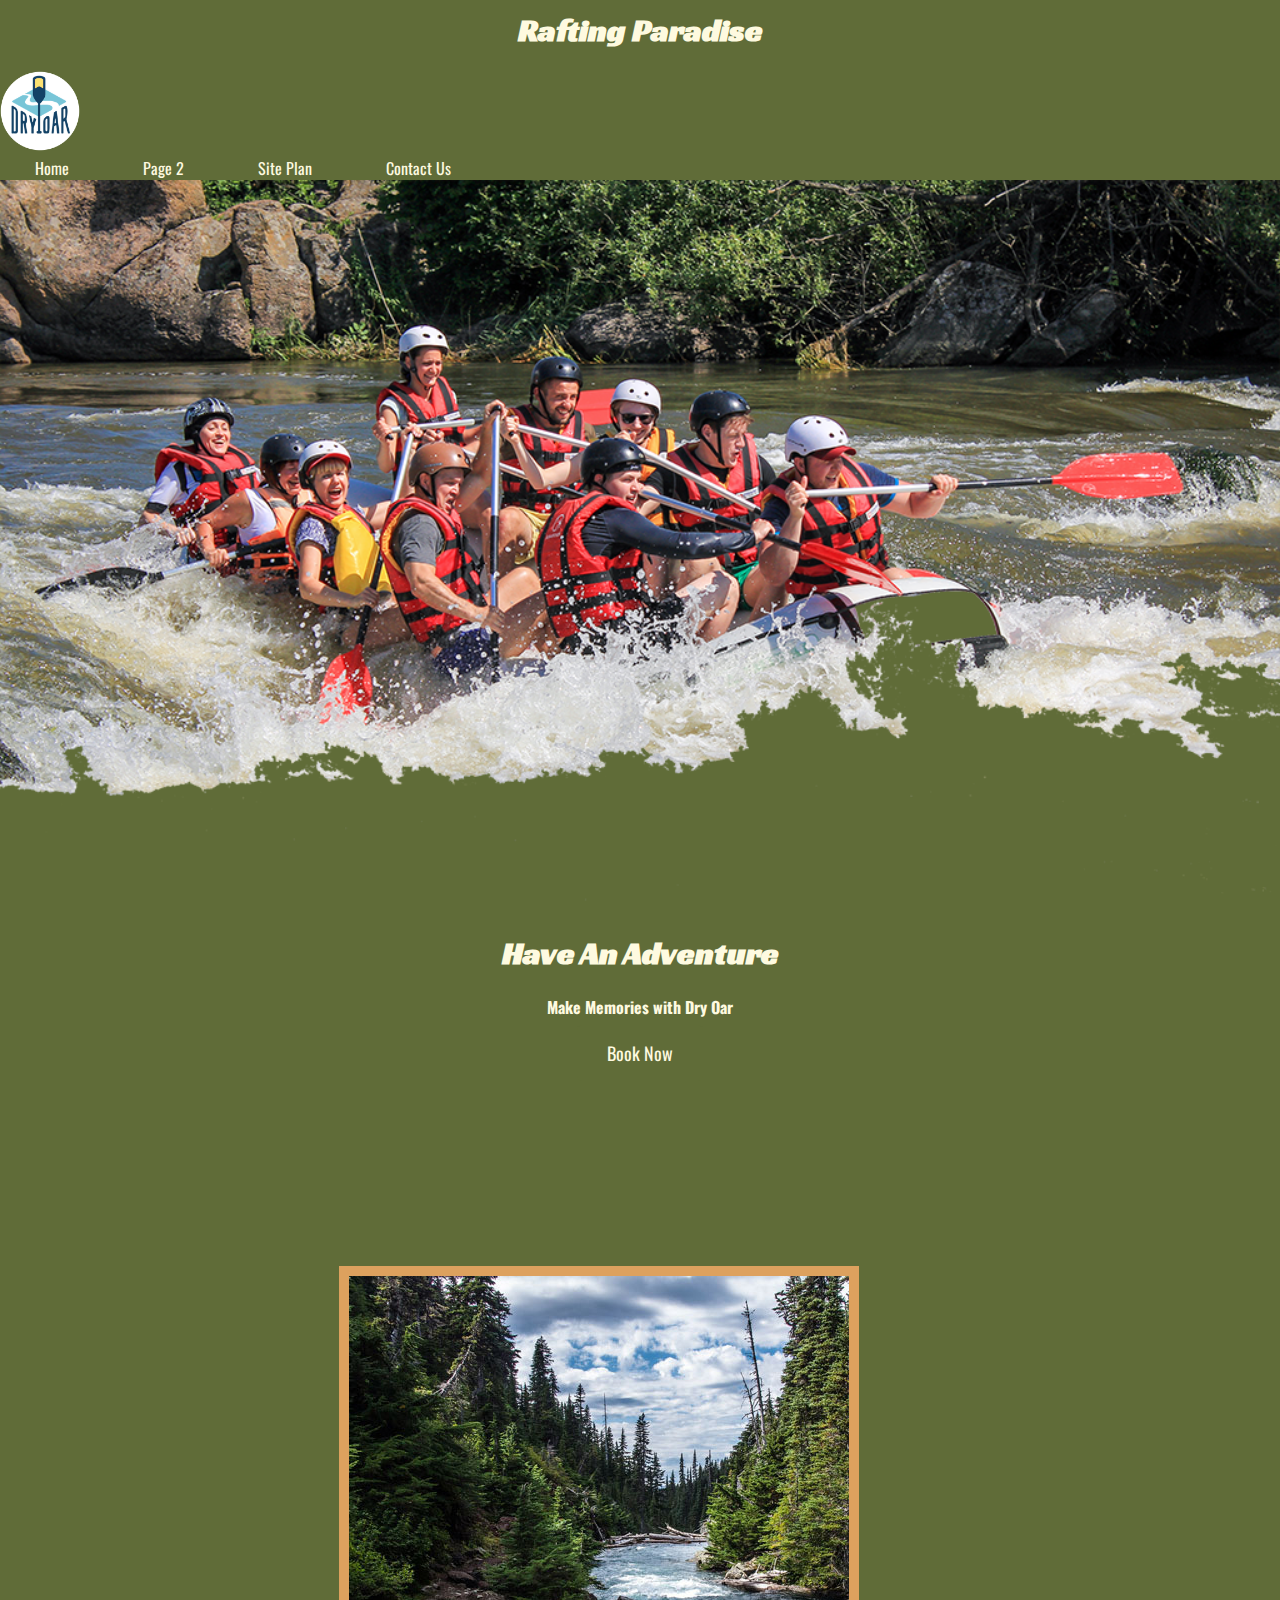
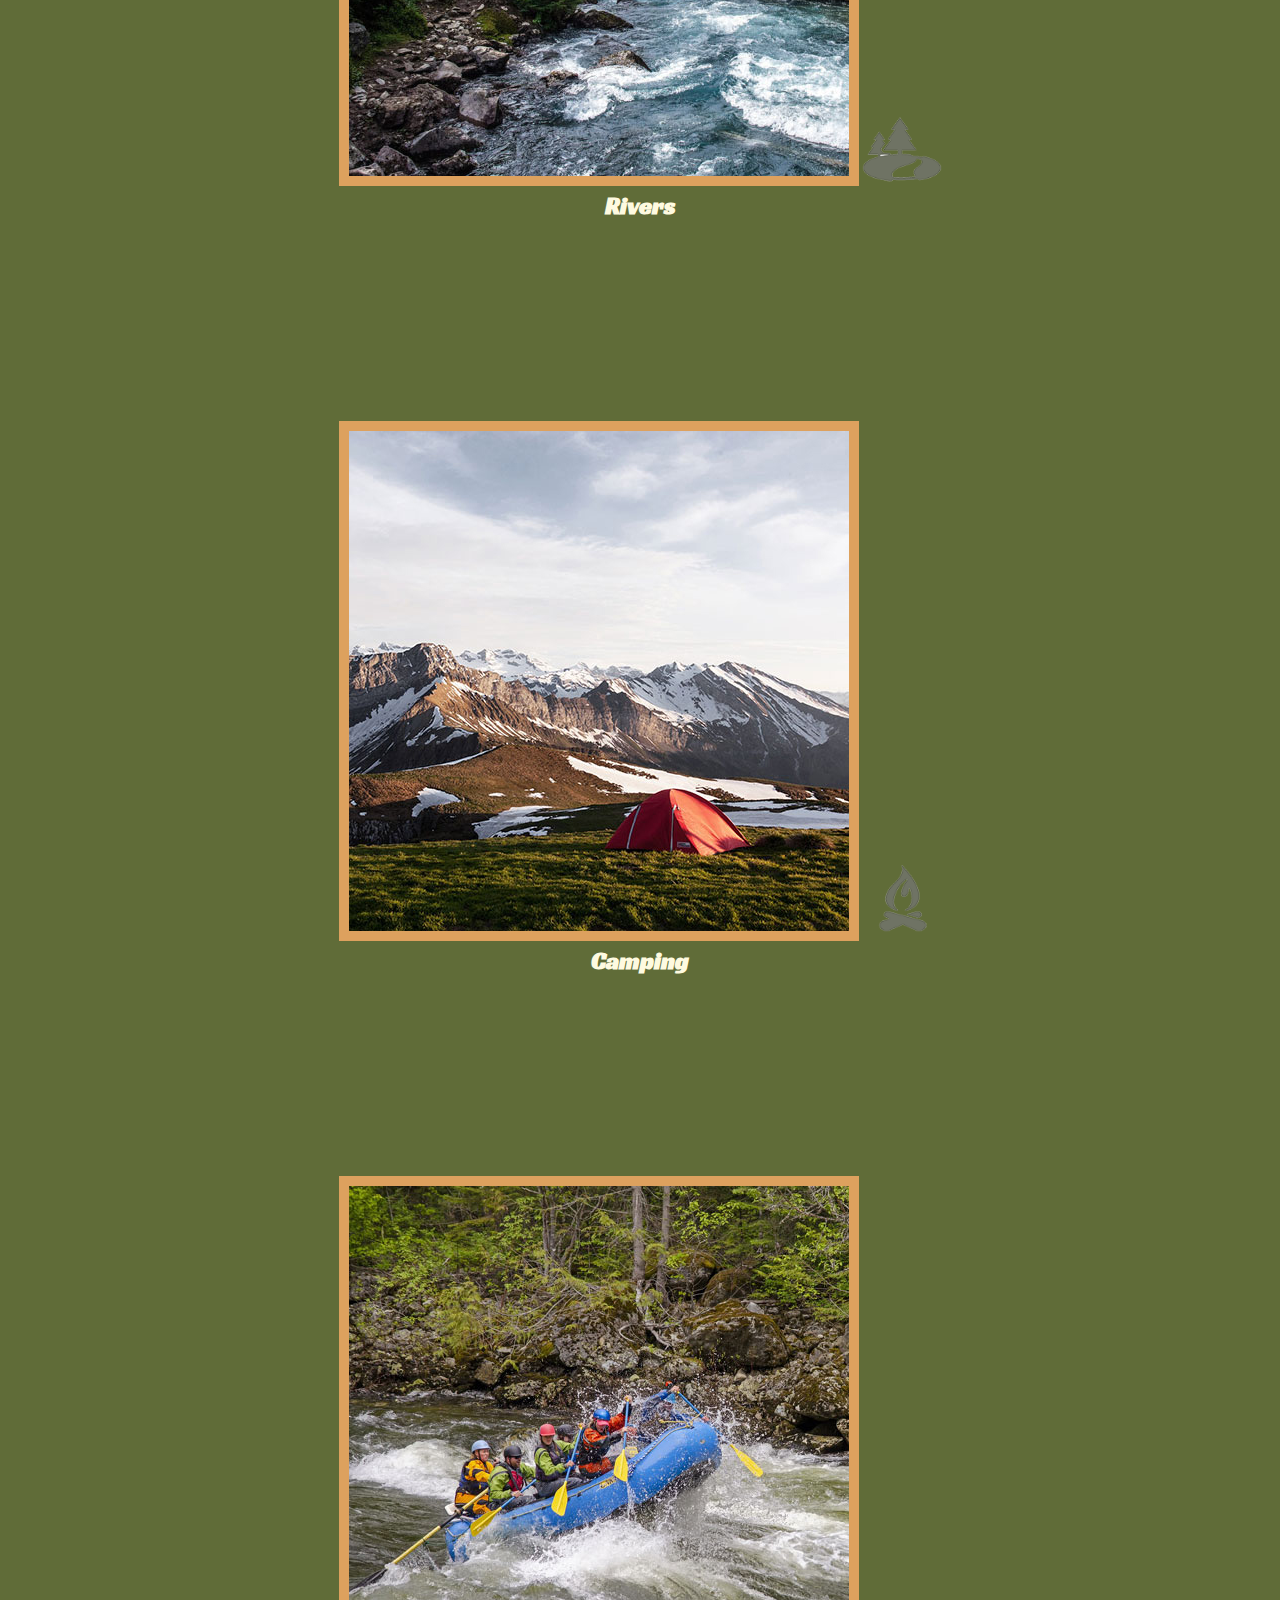
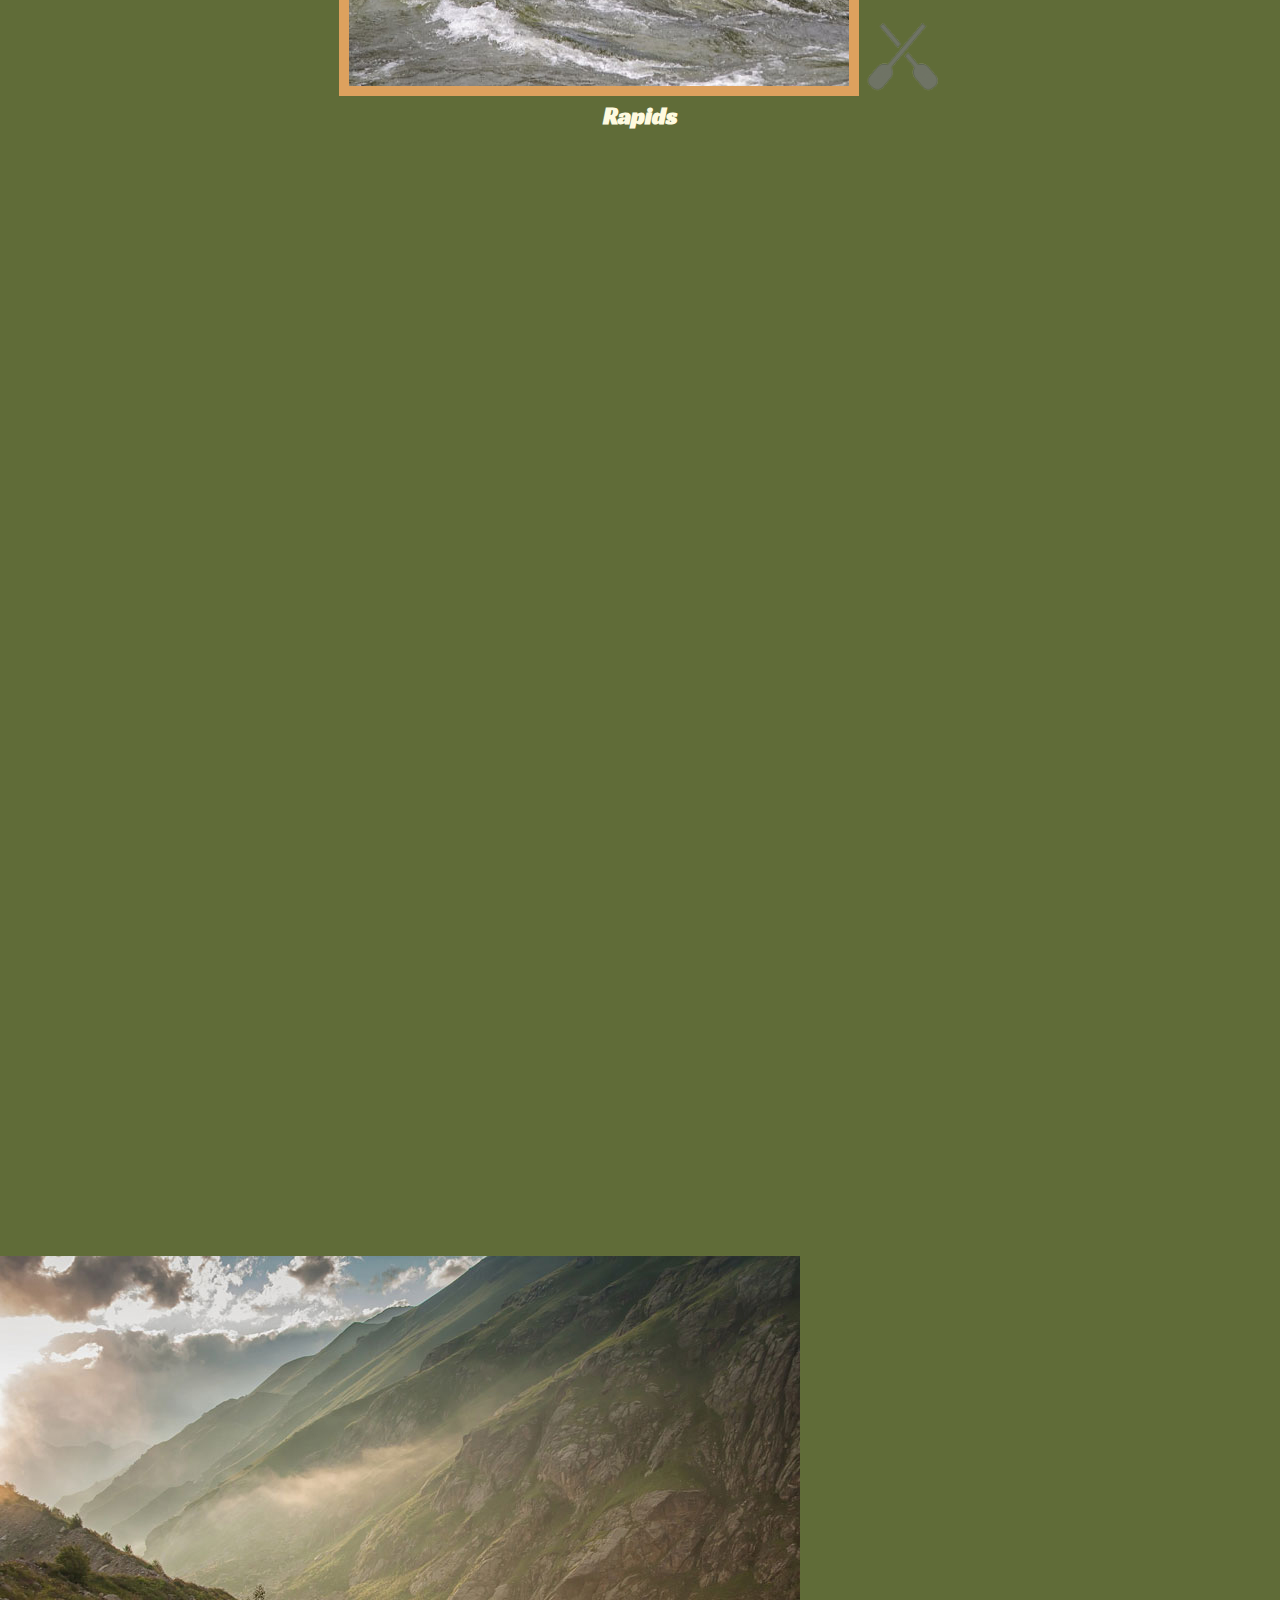
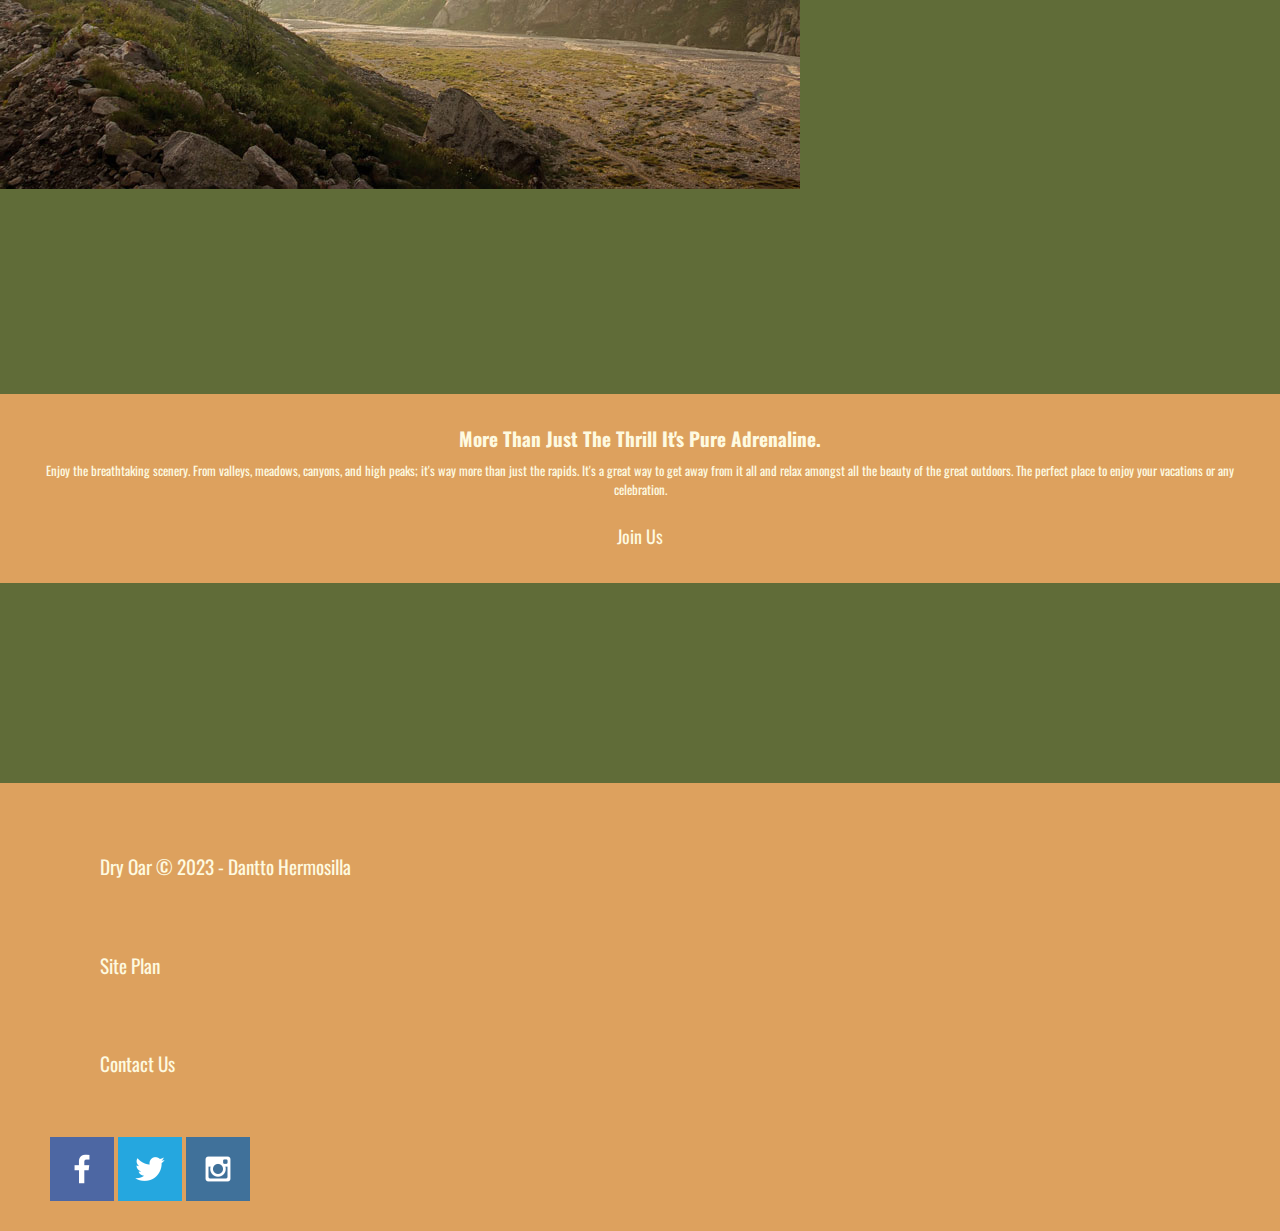
==== wwr/index.html @ 46335d8e "new folder" ====
<!DOCTYPE html>
<html lang="en">
<head>
    <meta charset="UTF-8">
    <meta http-equiv="X-UA-Compatible" content="IE=edge">
    <meta name="viewport" content="width=device-width, initial-scale=1.0">   
    <title>Whitewater Rafting Vacations | Dry Oar Boating | Home</title>
    <link rel="stylesheet" href="styles/style.css">
    
    
    
</head>
<body>
    <div id="content"  > </div>
    <header>
        <h1 class="home-title">Rafting Paradise</h1>
        <a id="logo_link" href="index.html">
            <img class="logo" src="images/logo.png" alt="Dry Oar Logo">
        </a>
        <nav>
            <a href="index.html">Home</a>
            <a href="#">Page 2</a>
            <a href="site-plan-rafting.html">Site Plan</a>
            <a href="contactus.html">Contact Us</a>
        </nav>
    </header>
    <div id="hero">
        <div id="hero-box">
         <img id="hero-img"  src="images/hero.png"  alt="People enjoying white water rafting">
        </div>
        <section id="hero.msg">
            <h1 class="home-tittle">Have An Adventure</h1>
            <h4>Make Memories with Dry Oar </h4>
            <div class="button-box">
                <a class="book" href="contactus.html">Book Now</a>

            </div>
        </section>
</div>
<main class="home-grid">
    <section class="rivers-card">
        <img class="card-img" src="images/rivers.jpg" alt="oars icon">
        <img class="icon" src="images/river_icon.png" alt="river icon">
        <h2>Rivers</h2>
    </section>
    <section class="camping-card">
        <img class ="card-img" src="images/camping.jpg" alt="tent in mountains">
        <img class ="icon" src="images/fireicon.png" alt="fire icon">
        <h2>Camping</h2>
    </section>
    <section class="rapids-card">
        <img class="card-img" src="images/rapids.jpg" alt="rafting boat">
        <img class="icon" src="images/oars.png" alt="oars icon">
        <h2>Rapids</h2>
    </section>
    <div id="background"></div>
<img class="mountains" src="images/mountains.jpg" alt="Misty mountains">
<section class="msg">
    <h2>More Than Just The Thrill It's Pure Adrenaline.</h2>
    <p>Enjoy the breathtaking scenery. From valleys, meadows, canyons, and high peaks; it's way more than just the rapids. It's a great way to get away from it all and relax amongst all the beauty of the great outdoors. The perfect place to enjoy your vacations or any celebration. </p>
    <a class='join' href="rivers.html">Join Us</a>
</section>

</main> 
<footer>
    <p>Dry Oar &copy; 2023 - Dantto Hermosilla</p>
    <p><a href="site-plan-rafting.html">Site Plan</a></p>
    <p><a href="contactus.html">Contact Us</a></p>
    <div class="social">
        <a href="https://facebook.com" target="_blank">
            <img src="images/facebook.png" alt="fb icon">
        </a>
        <a href="https://twitter.com" target="_blank">
            <img src="images/twitter.png" alt="twitter icon">
        </a>
        <a href="https://instagram.com" target="_blank">
            <img src="images/instagram.png" alt="instagram icon">
        </a>
    </div>
</footer>       
</body>
</html>
---- wwr/styles/style.css ----
@import url('https://fonts.googleapis.com/css2?family=Oswald:wght@300&family=Racing+Sans+One&display=swap');

div {
    max-width: 1600px;
}
#content{
    max-width: 1600px;
    margin: 0 auto;
}
nav a {
    color: #fefae0;
    text-align: center;
    text-decoration: none;
    font-family: 'Oswald';
    padding: 35px;
}
#hero-msg h1, #hero-msg h4{
    text-align: center;
    color: #fefae0;
}
.button-box{
    text-align: center;
    
}
main section{
    text-align: center;
}
#background{
    height: 725px;
}
body{
    background-color: #606c38 ;
    font-family:'Oswald', Arial;
    padding: 0;
    margin: 0;
}
h2{
    margin: 0;
}
header{
    background-color:#606c38 ;
}
nav a:hover{
 background-color: #dda15e ;
 color: #fefae0;
}
.join{
    background-color: #dda15e  ;
    color: #fefae0;
    text-decoration: none;
    font-family: 'Oswald';
    font-size: 18px;
    padding: 15px 30px;
    margin-top: 50px;
    border-radius: 5px;
}
.book{
    background-color: #606c38 ;
    color: #fefae0;
    text-decoration: none;
    font-size: 18px;
    padding: 15px 30px;
    margin-top: 50px;
    border-radius: 5px;
}
.book:hover{
    background-color: #dda15e;
    color: #fefae0;
    font-family: 'Oswald';
}
h1 {
    text-align: center;
    color: #fefae0;
    font-family: 'Racing Sans One';
}
.rivers-card{
    text-align: center;
    color: #fefae0;
    font-family: 'Racing Sans One';
    margin: 200px 0;
}
.camping-card{
    text-align: center;
    color: #fefae0;
    font-family: 'Racing Sans One';
    margin: 200px 0;
}
.rapids-card{
    text-align: center;
    color: #fefae0;
    font-family: 'Racing Sans One';
    margin: 200px 0;
}
h4{
    text-align: center;
    color: #fefae0;
}
#background{
    background-color: #606c38 ;
}
#rivers-card h2 {
    color: #fefae0;
}
.msg{
    background-color: #dda15e;
    color: #fefae0;
    font-family: 'Oswald';
    font-size: .8em;
    line-height: 1.5em;
    padding: 35px;
}
footer{
    background-color: #dda15e;
    color: #fefae0;
    margin-top: 200px;
    padding: 25px 50px;
}

.join:hover{
    background-color: #606c38;

}
footer a{
    color: #fefae0;
    text-decoration: none;
}
footer a:hover{
    background-color: #606c38;

}
.logo{
    width: 80px;
    
}
.icon{
    width: 80px;
    padding-top: 10px;
}
#hero-img{
    width: 100%;
}
footer p{
    font-size: 1.2em;
    font-family: 'oswald';
    padding: 25px 50px;
}
footer p a:hover{
    text-decoration: underline;
    
}
footer .social img{
    padding-top: 15px;
}
.msg p{
    font-family: 'Oswald';
    padding-bottom: 15px;
    
}
.home-title{
    font-size: 2em;
    margin-top: 10px;
}
.card-img{
    border:10px solid #dda15e
}
main section img{
    box-sizing: border-box;
}
#logo_link{
    padding-top: 5px;
}
.mountains{
    margin: 200px 0;
}
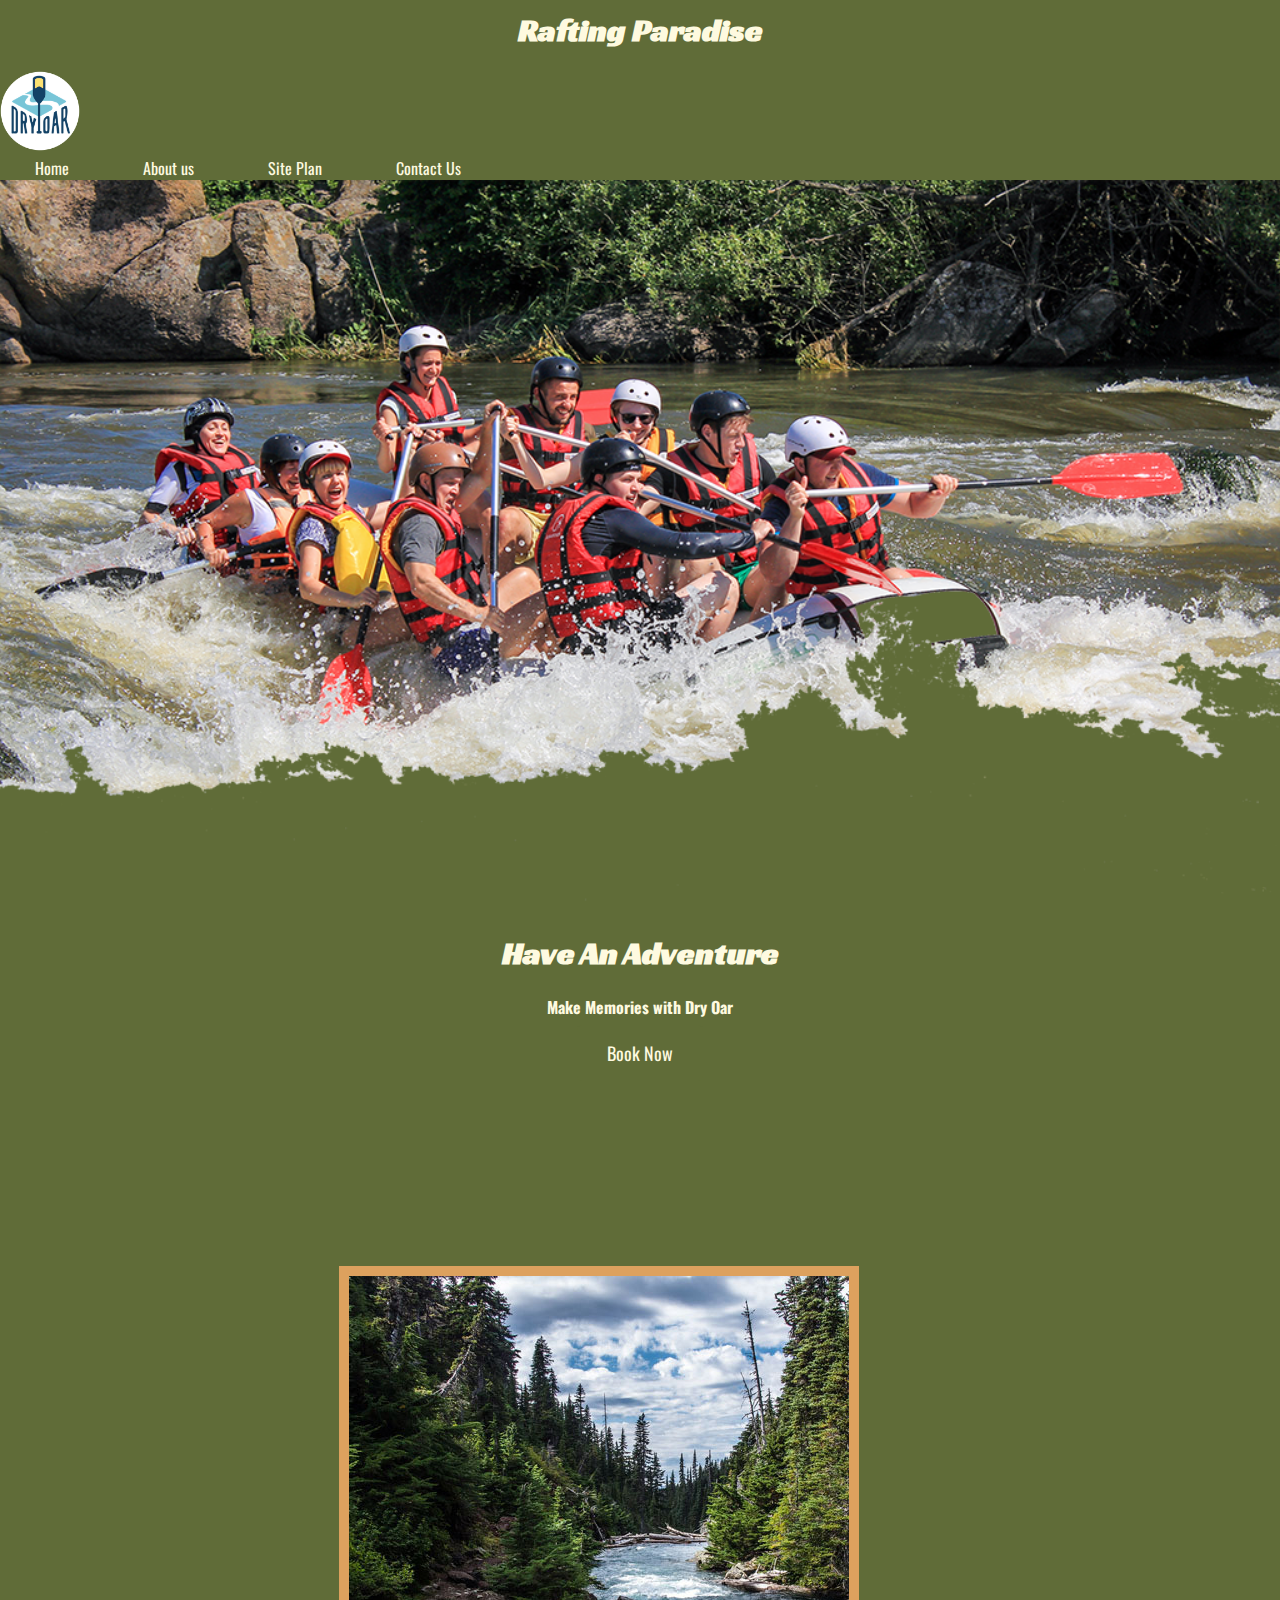
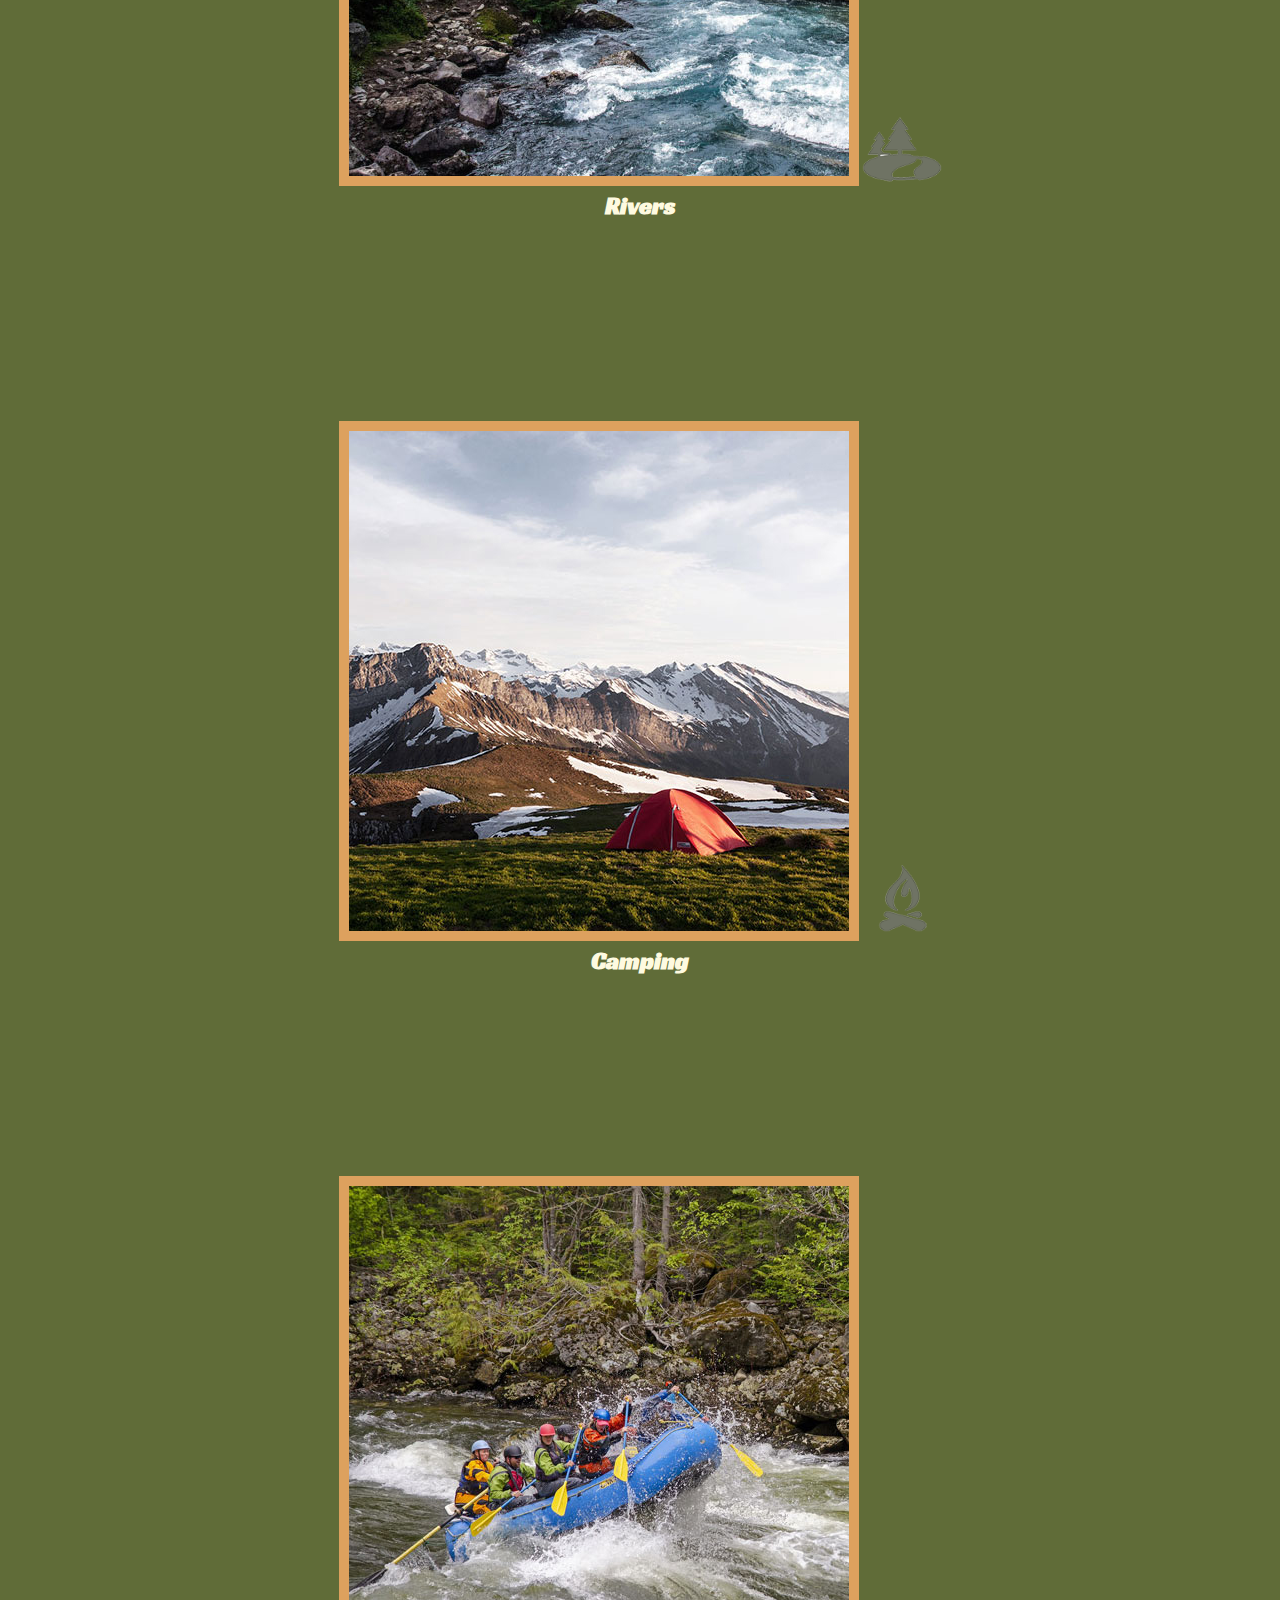
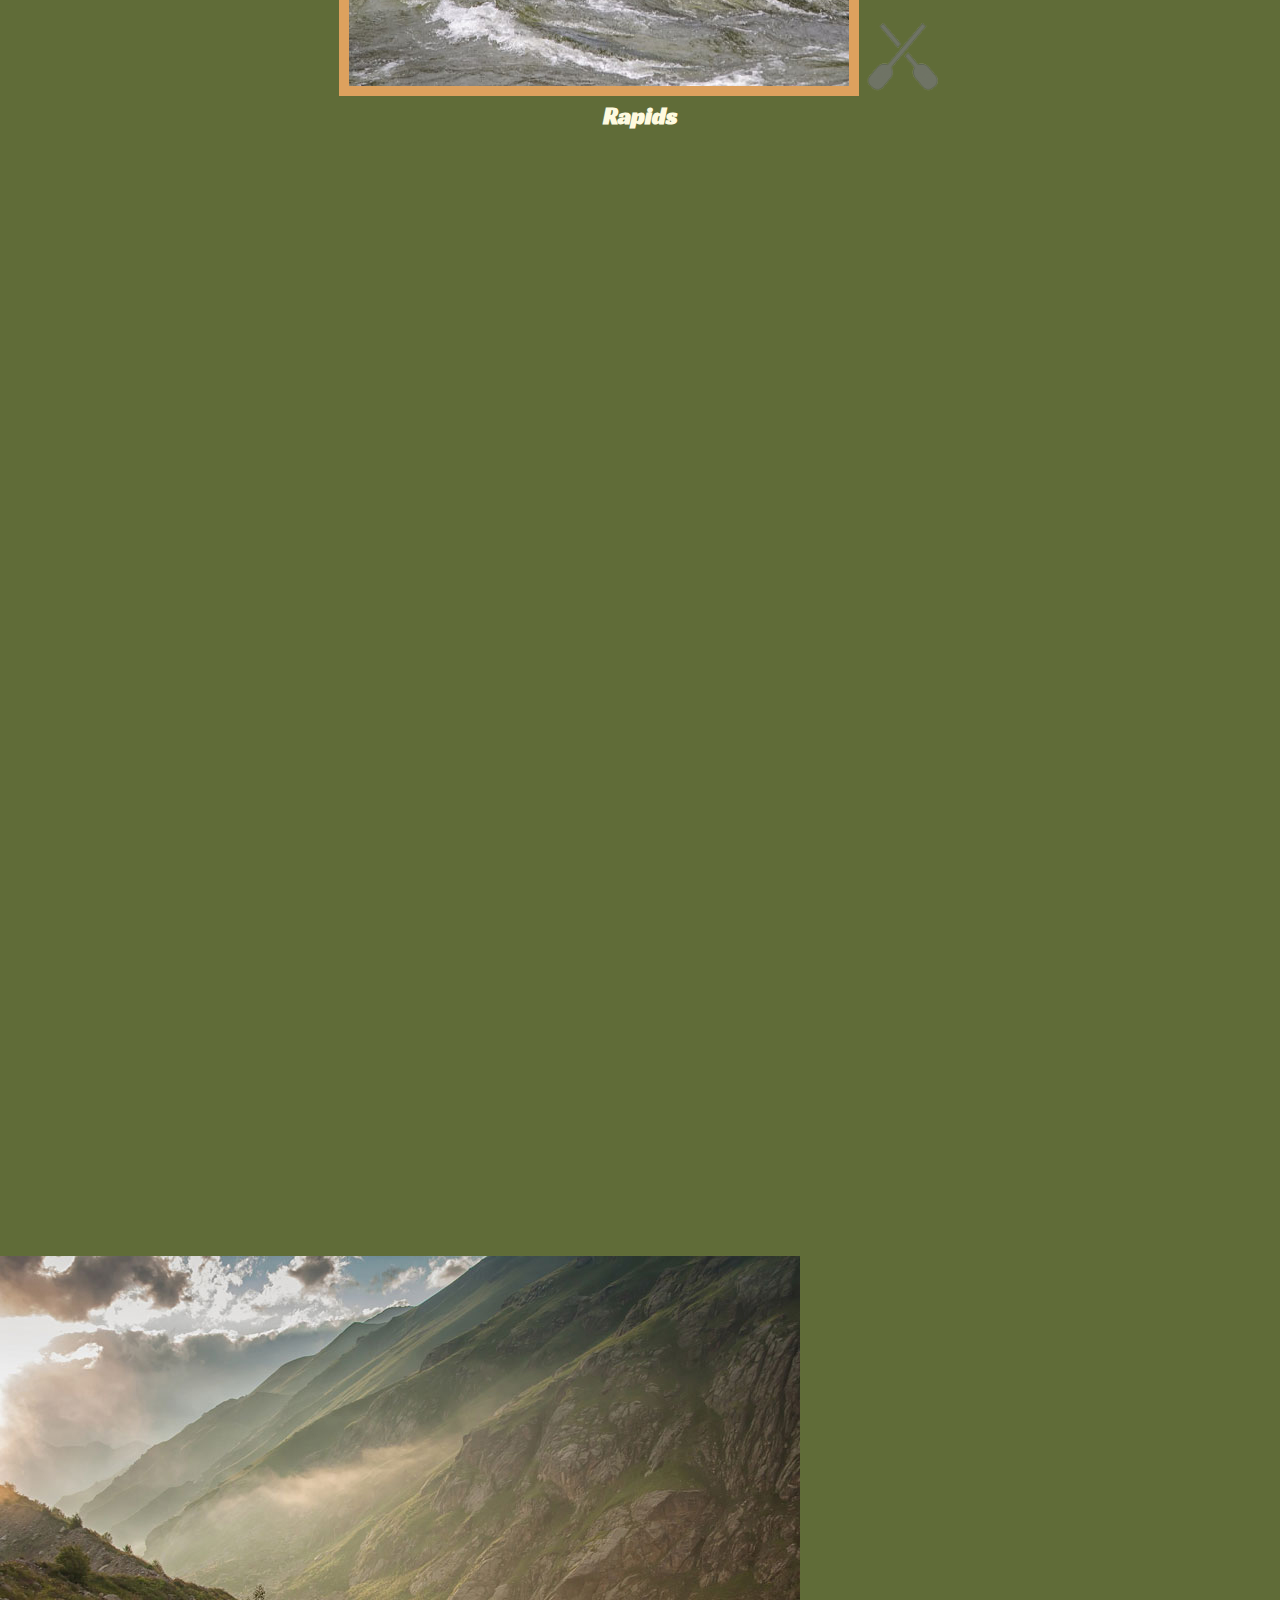
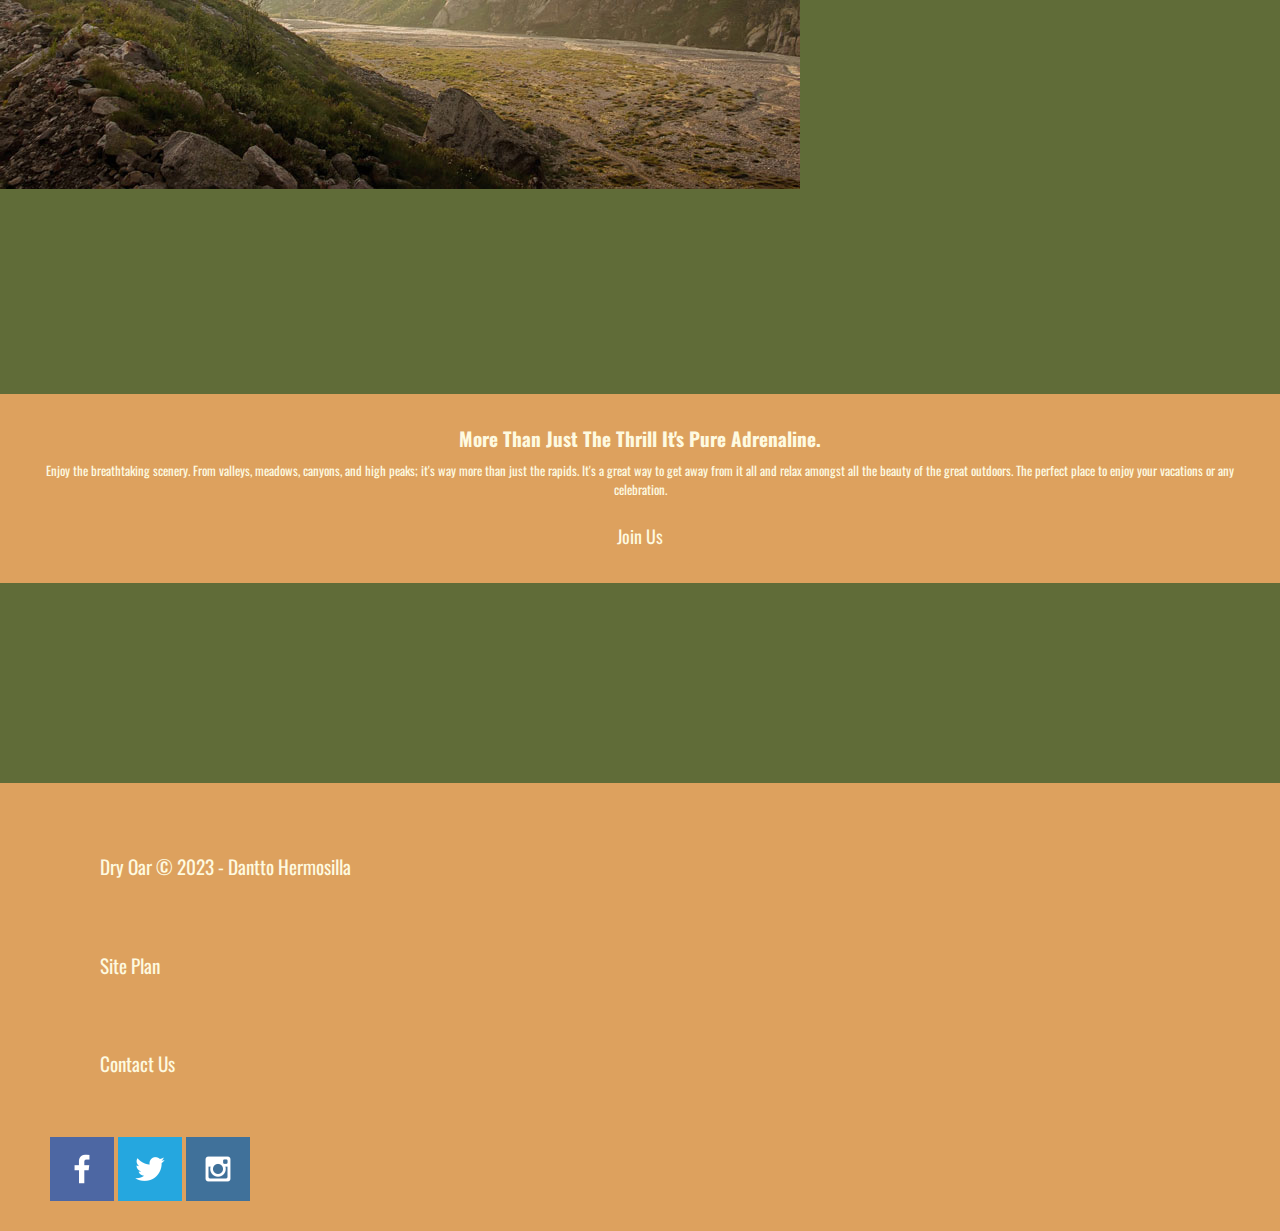
==== commit a9bea905: "completed" ====
--- a/wwr/index.html
+++ b/wwr/index.html
@@ -20,7 +20,7 @@
         </a>
         <nav>
             <a href="index.html">Home</a>
-            <a href="#">Page 2</a>
+            <a href="about.html">About us</a>
             <a href="site-plan-rafting.html">Site Plan</a>
             <a href="contactus.html">Contact Us</a>
         </nav>
--- a/wwr/styles/style.css
+++ b/wwr/styles/style.css
@@ -114,6 +114,7 @@
     color: #fefae0;
     margin-top: 200px;
     padding: 25px 50px;
+    
 }
 
 .join:hover{
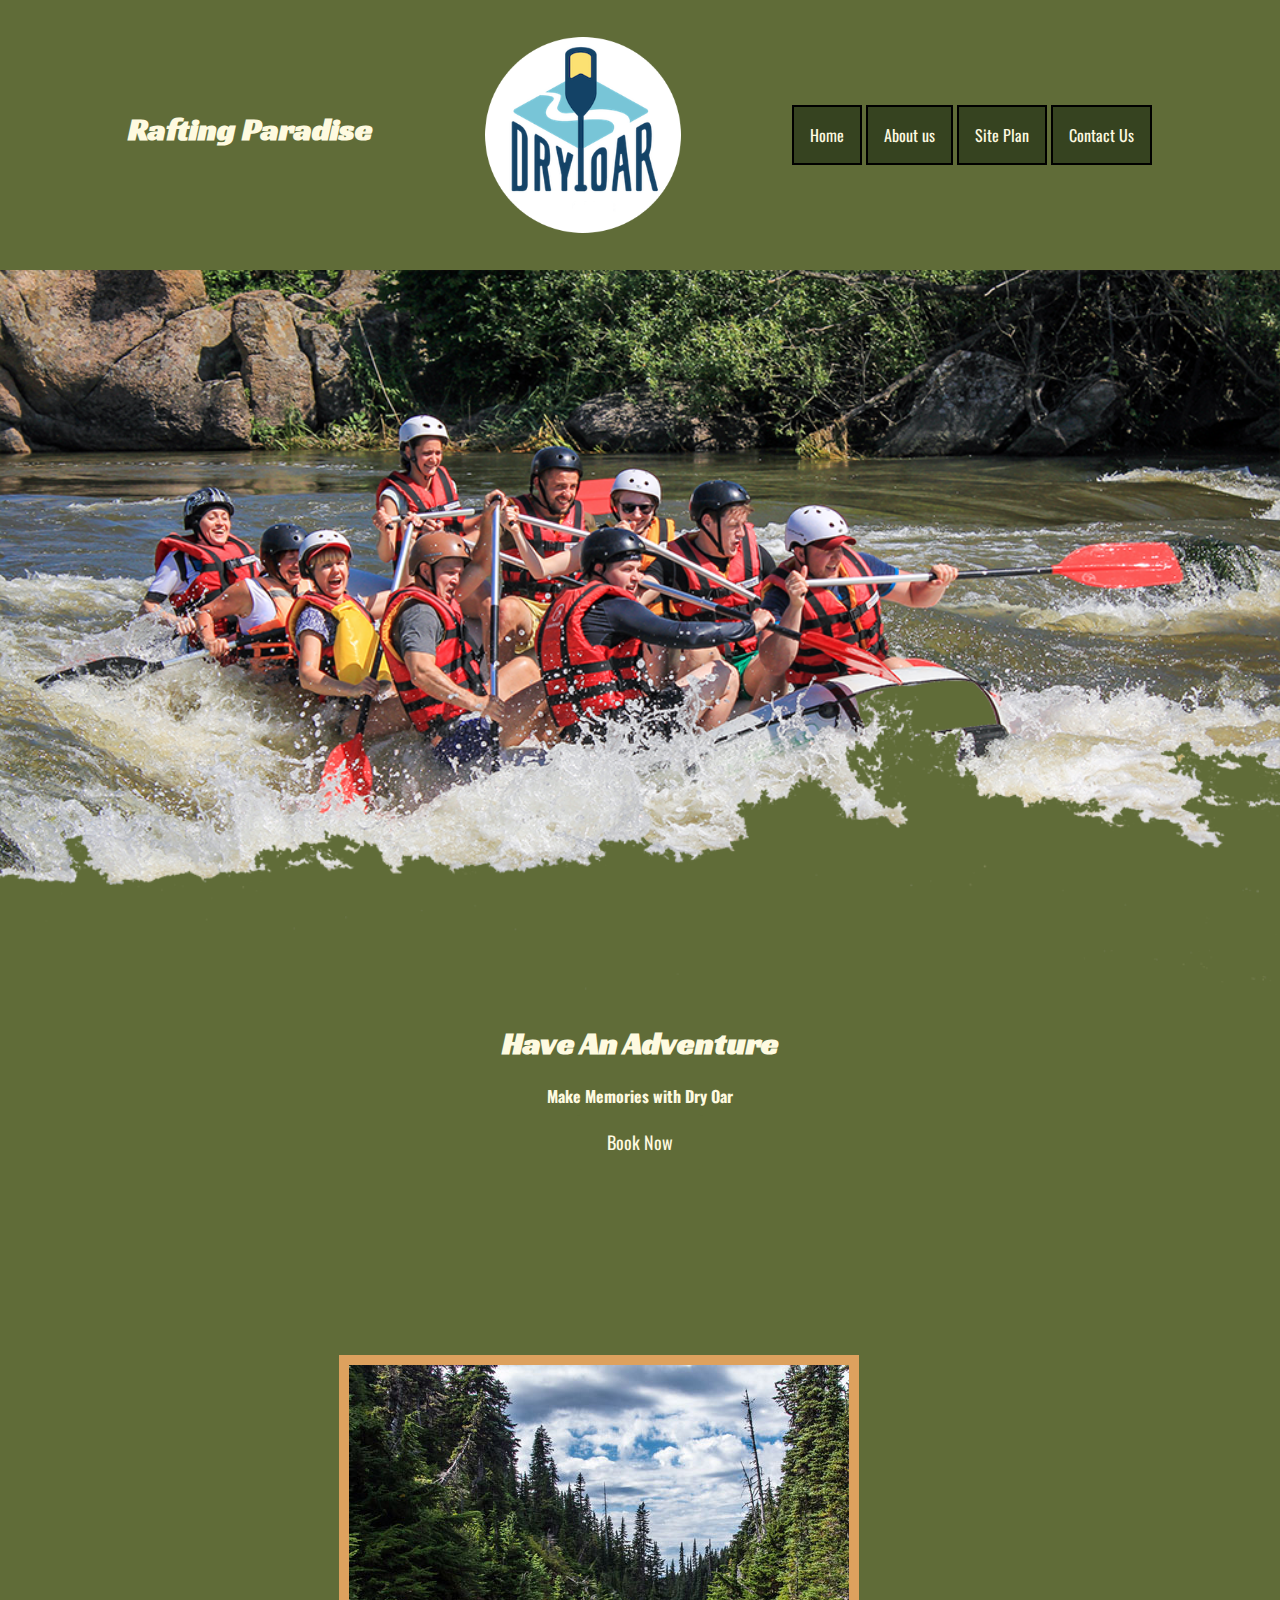
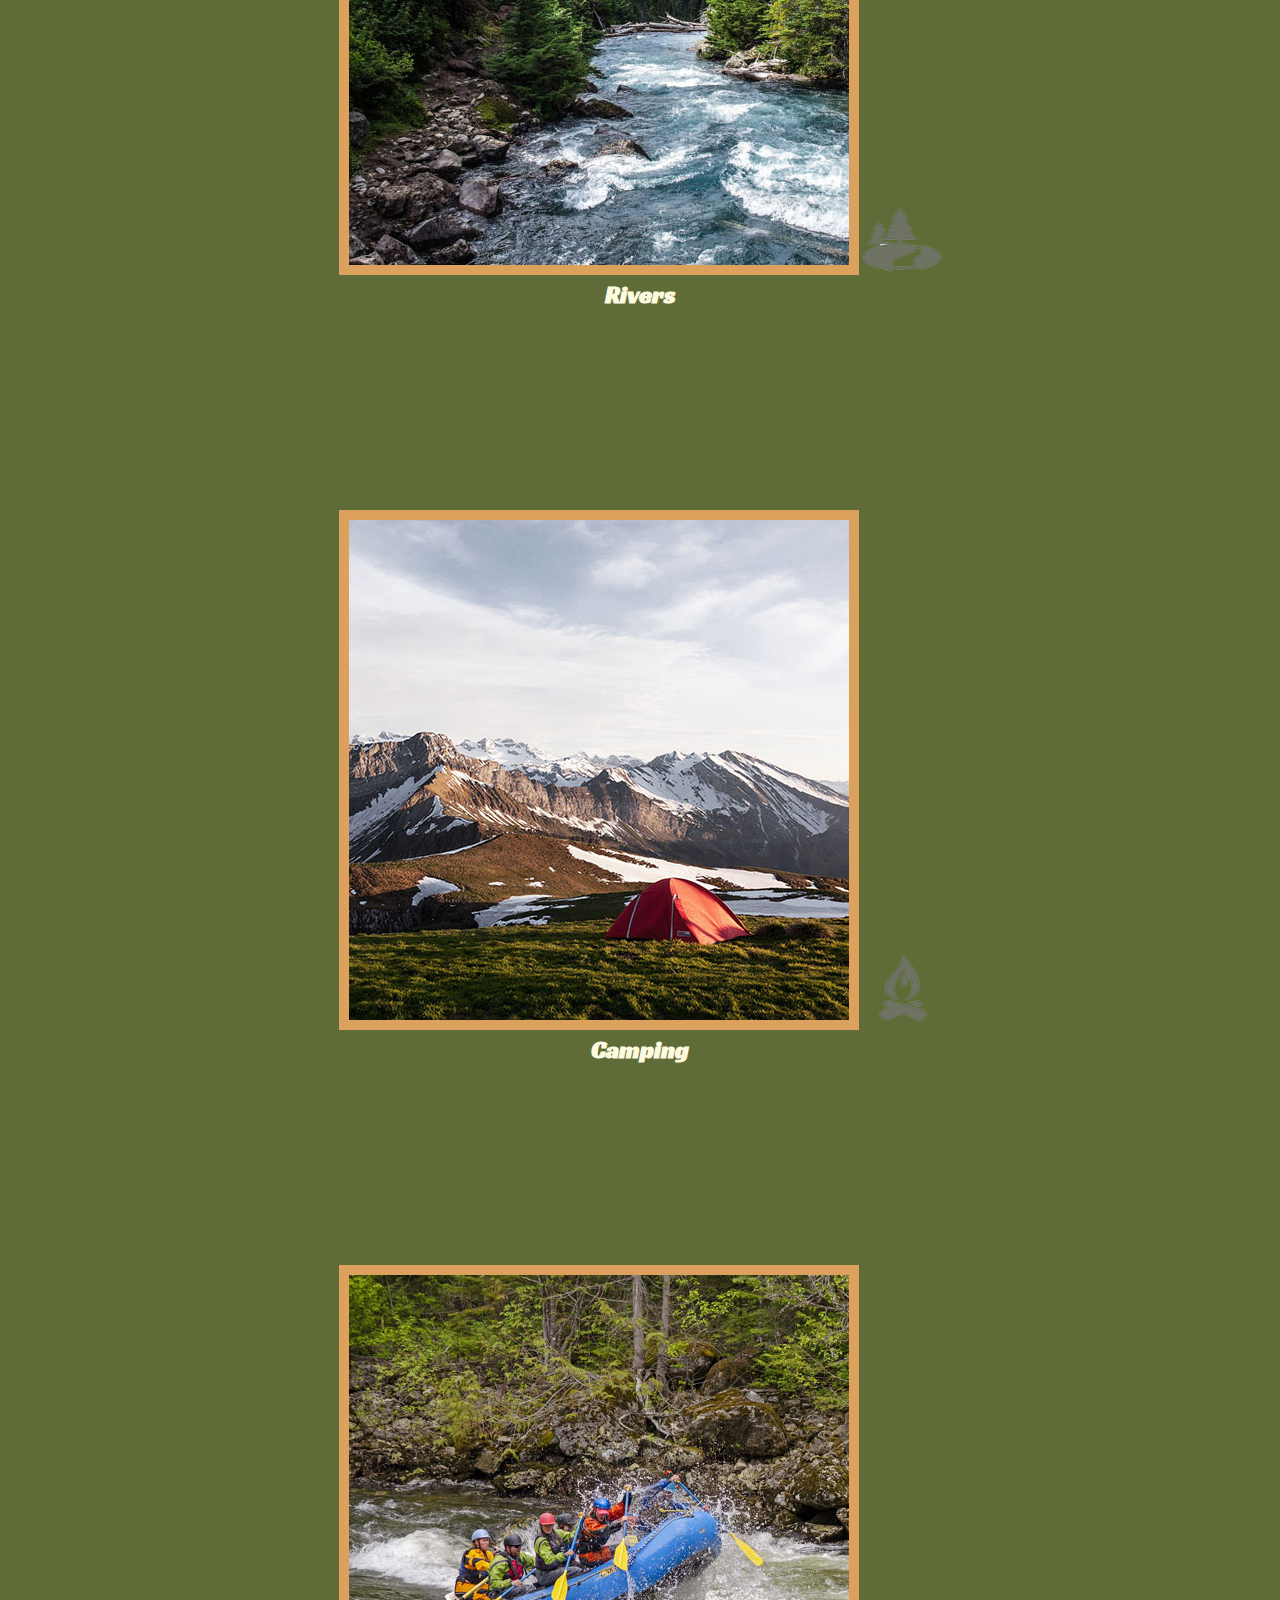
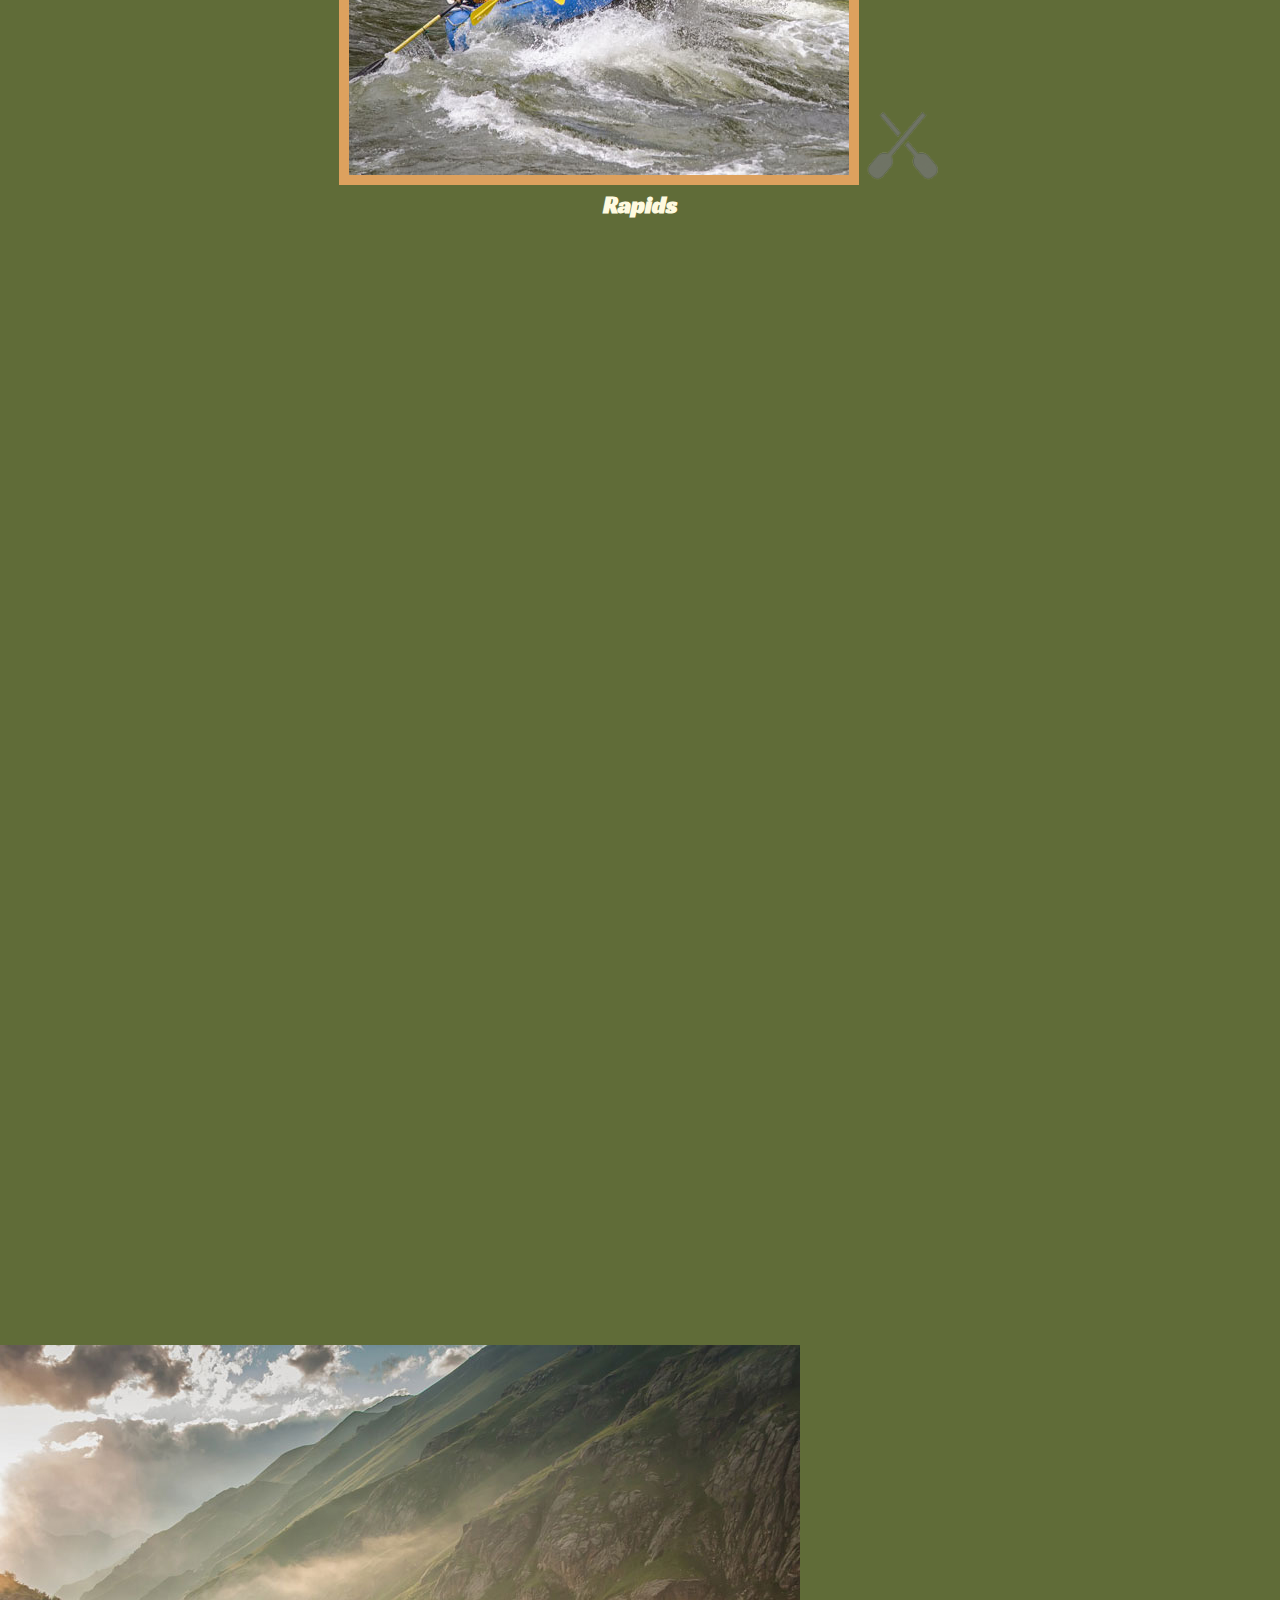
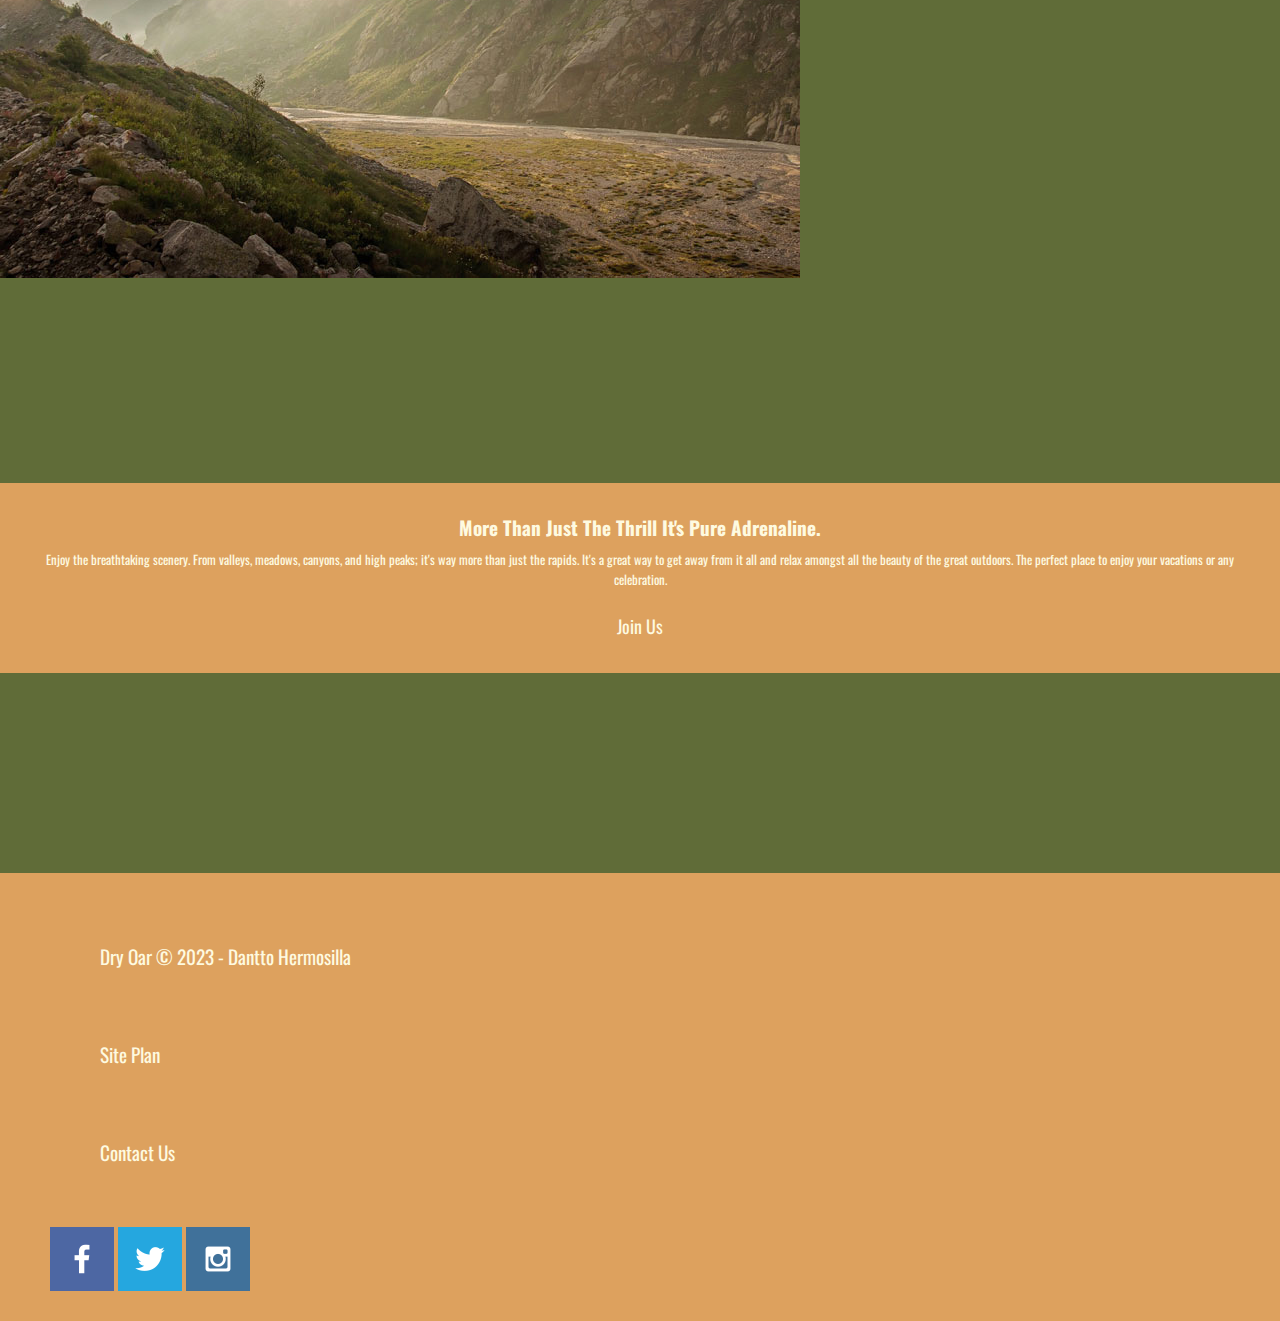
==== commit 9459817d: "w4done" ====
--- a/wwr/index.html
+++ b/wwr/index.html
@@ -19,10 +19,12 @@
             <img class="logo" src="images/logo.png" alt="Dry Oar Logo">
         </a>
         <nav>
+            <div class="nav-links">
             <a href="index.html">Home</a>
             <a href="about.html">About us</a>
             <a href="site-plan-rafting.html">Site Plan</a>
             <a href="contactus.html">Contact Us</a>
+            </div>
         </nav>
     </header>
     <div id="hero">
--- a/wwr/styles/style.css
+++ b/wwr/styles/style.css
@@ -67,6 +67,7 @@
     background-color: #dda15e;
     color: #fefae0;
     font-family: 'Oswald';
+    transition:  all 0.3s ease 0s;
 }
 h1 {
     text-align: center;
@@ -119,6 +120,7 @@
 
 .join:hover{
     background-color: #606c38;
+    transition:  all 0.3s ease 0s;
 
 }
 footer a{
@@ -127,10 +129,11 @@
 }
 footer a:hover{
     background-color: #606c38;
+    transition:  all 0.3s ease 0s;
 
 }
 .logo{
-    width: 80px;
+    height: 200px;
     
 }
 .icon{
@@ -172,4 +175,29 @@
 }
 .mountains{
     margin: 200px 0;
+
+
+/* class */
+}
+header{
+    display: flex;
+    justify-content: space-between;
+    align-items: center;
+    padding: 30px 10%;
+}
+.logo{
+    cursor: pointer;
+}
+.nav-links a{
+    transition:  all 0.3s ease 0s;
+}
+.nav-links a:hover{
+    transition:  all 0.3s ease 0s;
+    background-color: rgba(221, 161, 94, 0.75);
+    color: var(--white) ;
+}
+.nav-links a{
+        background: rgba(40, 54, 24, 0.75);
+        padding: 1rem;
+        border: 2px solid black;
 }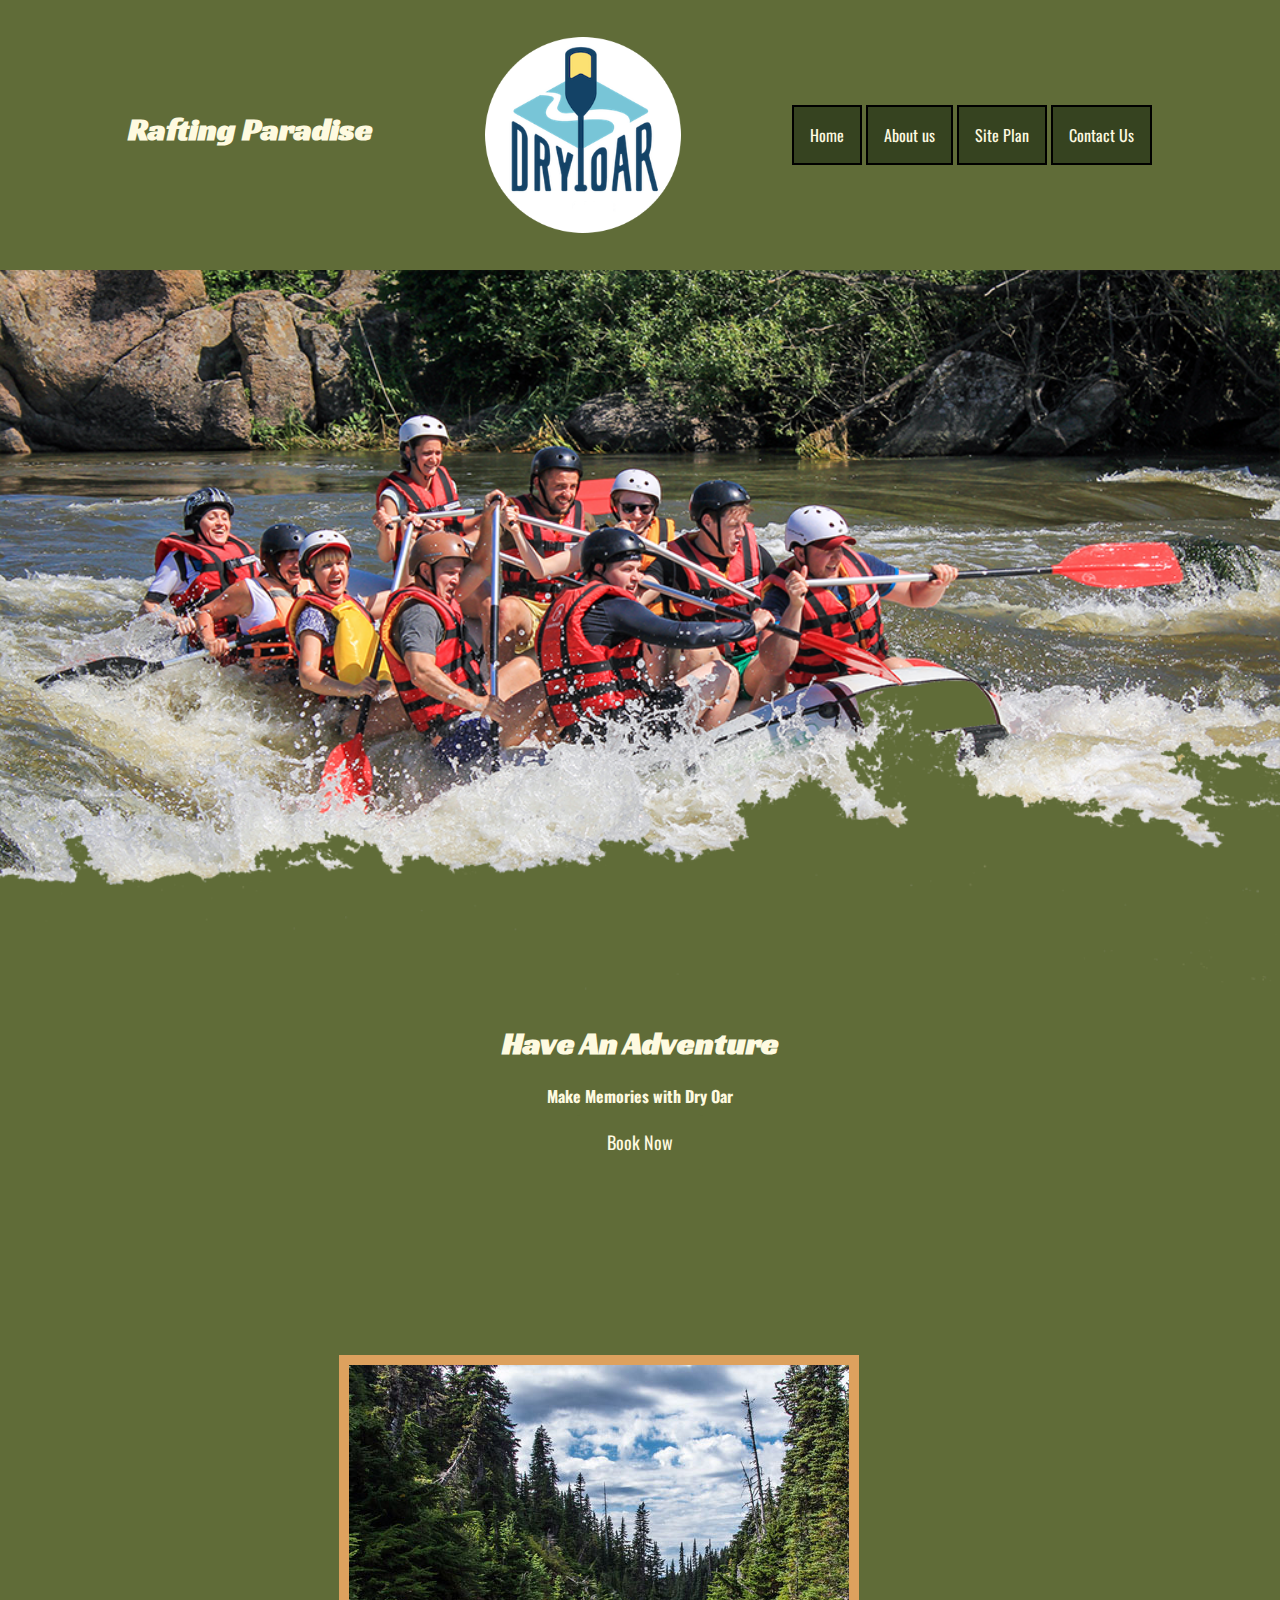
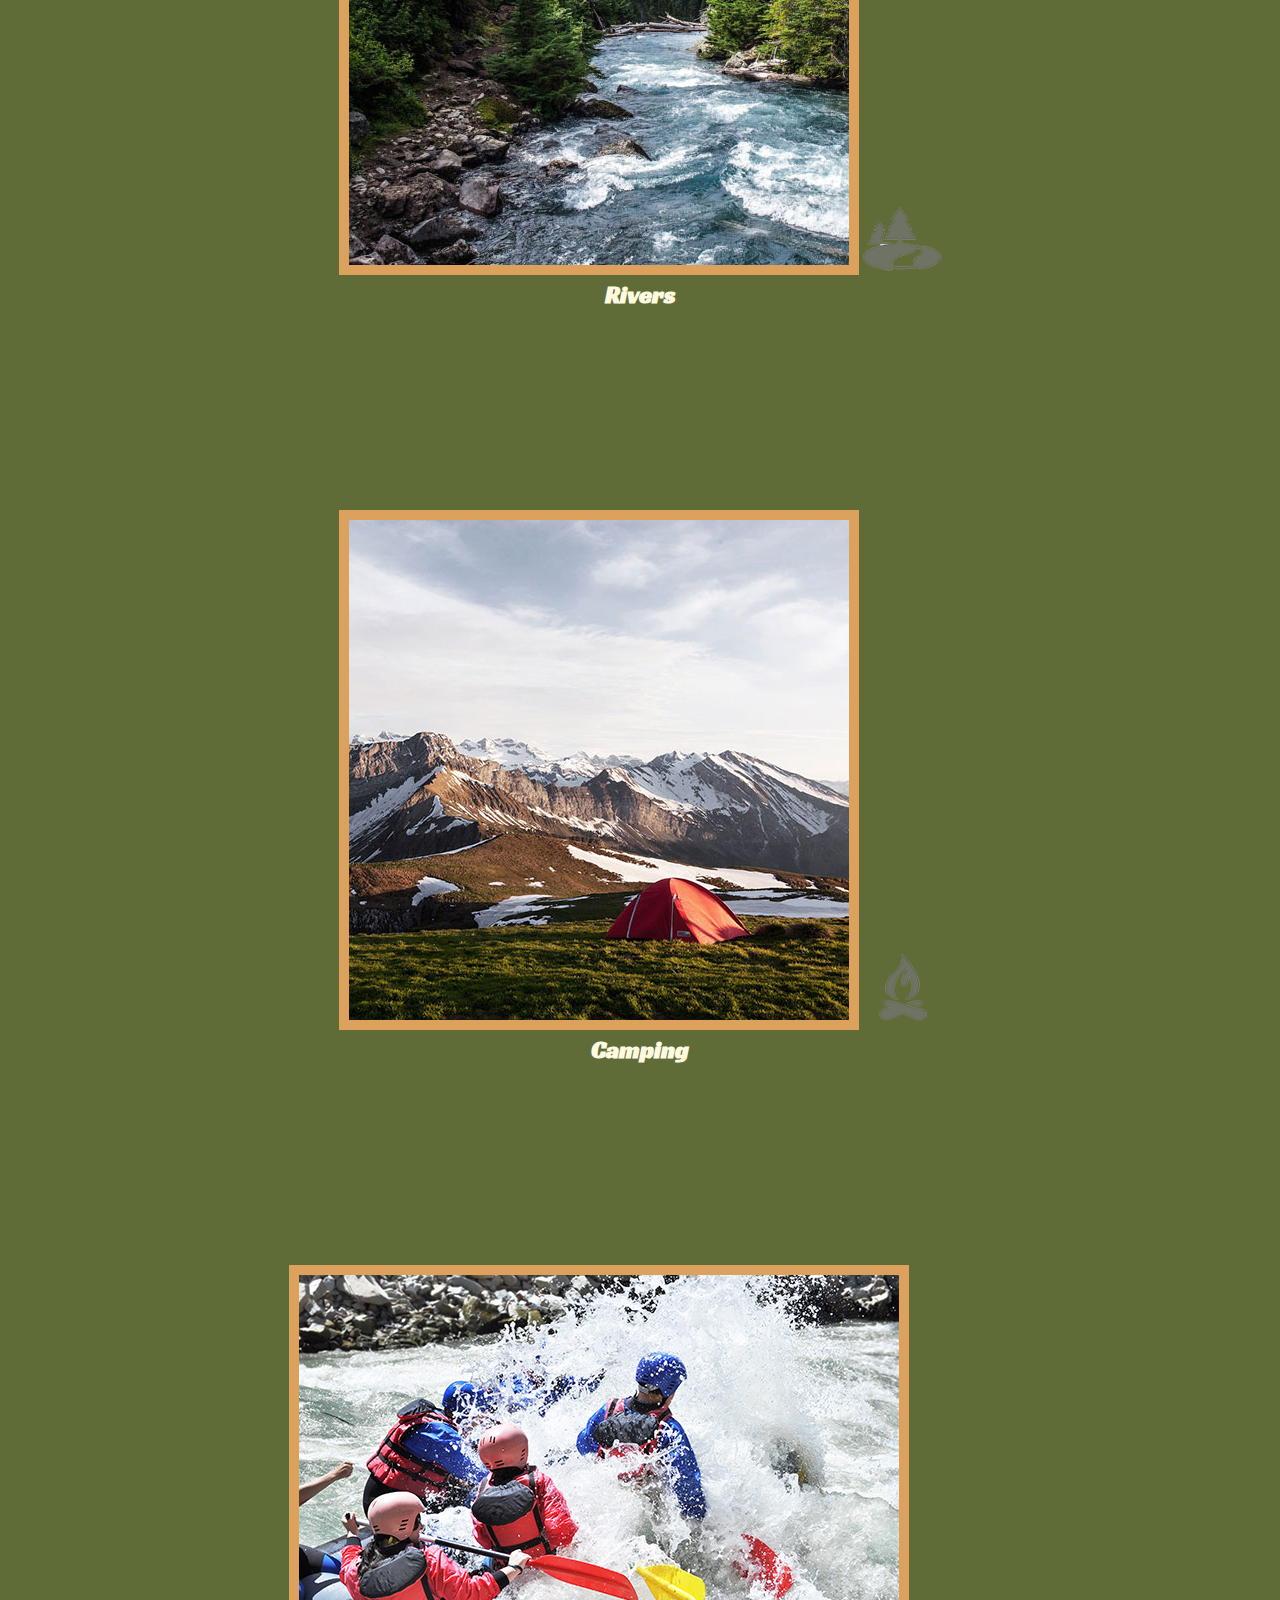
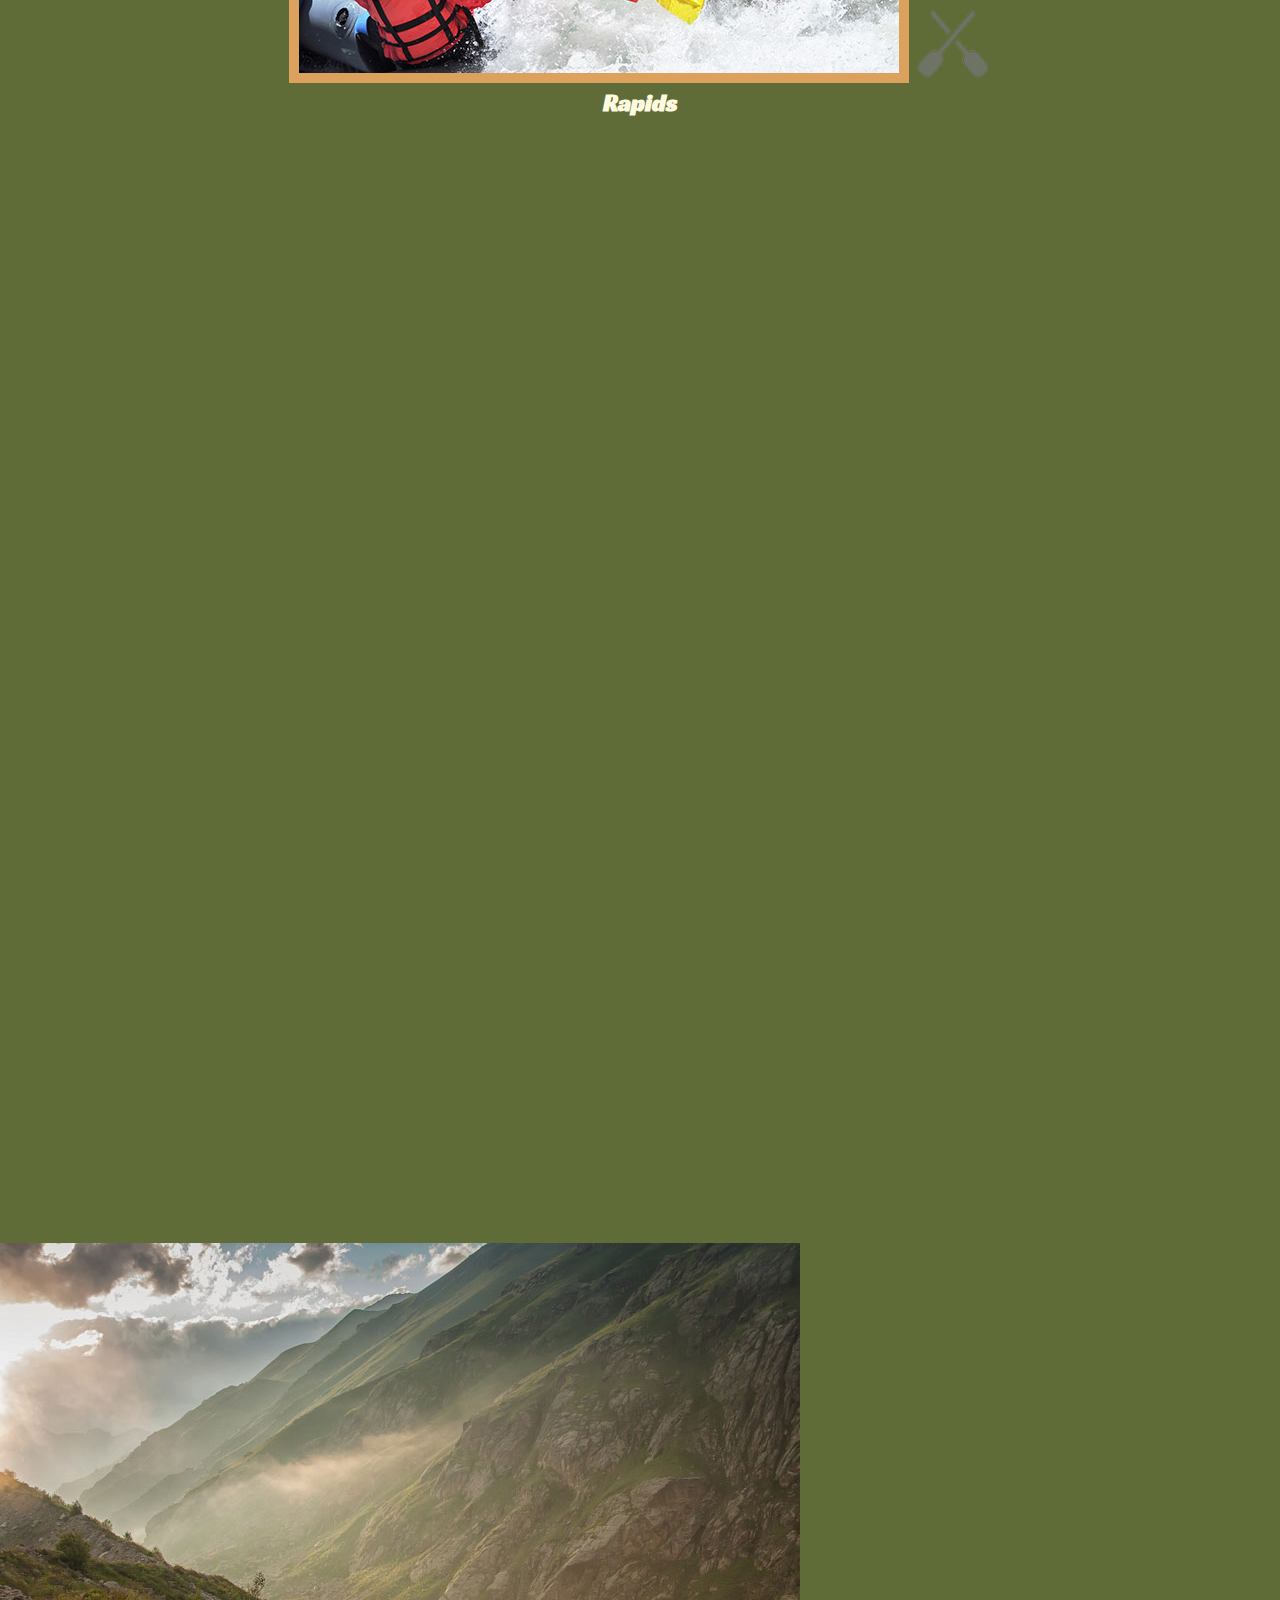
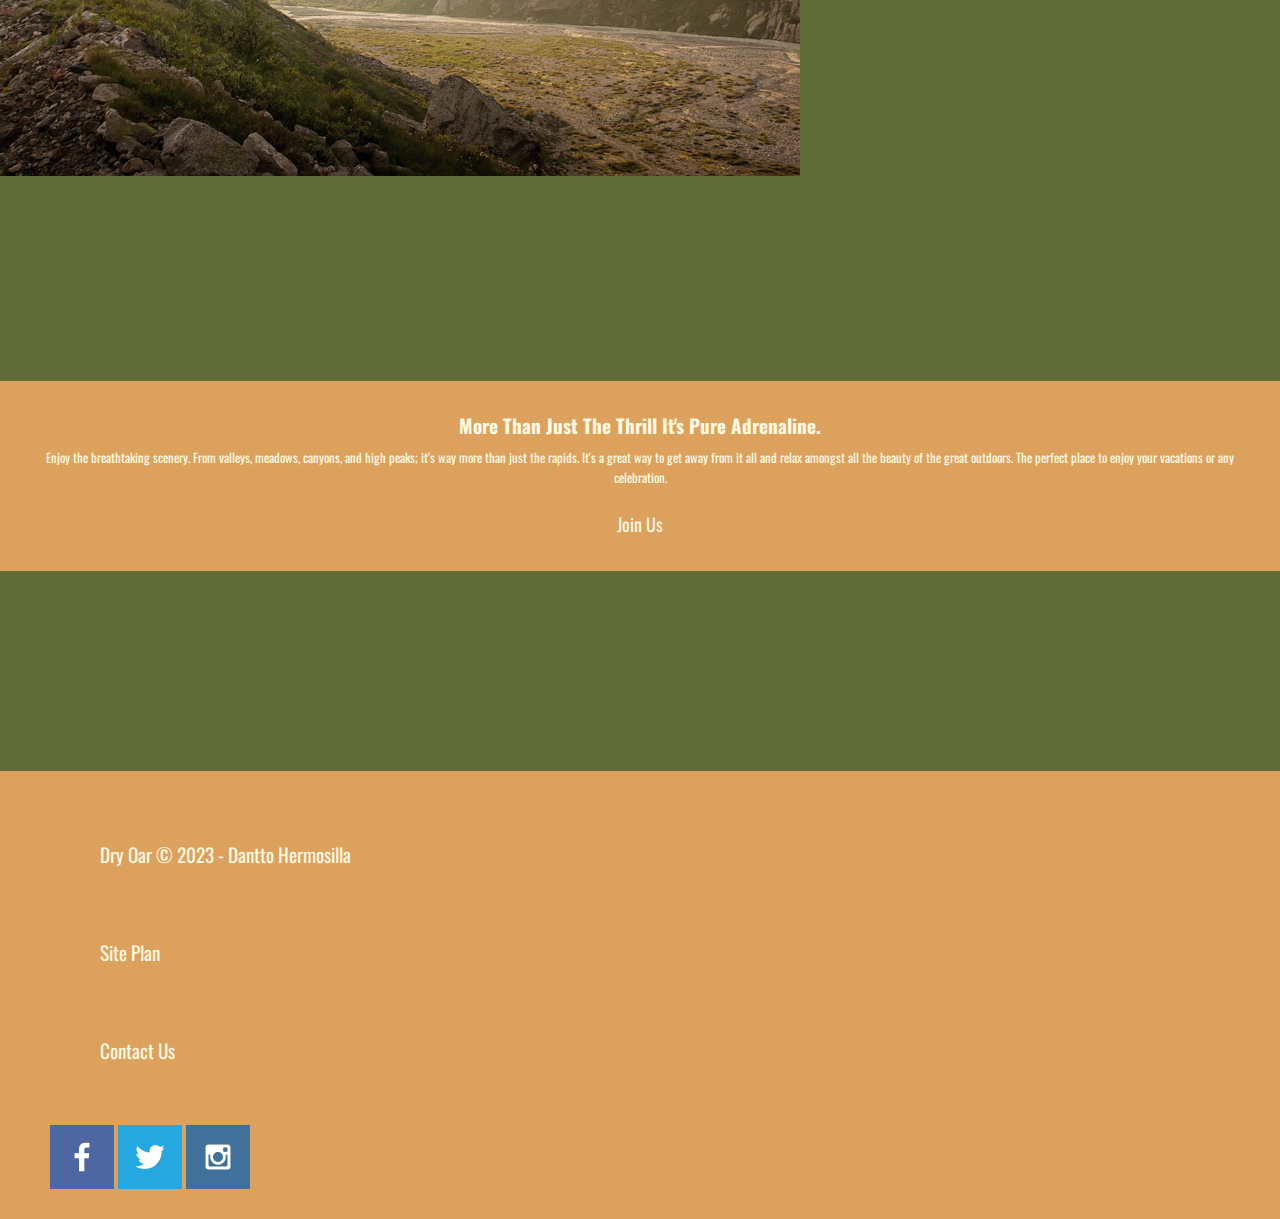
==== commit 1a302c67: "ok" ====
--- a/wwr/index.html
+++ b/wwr/index.html
@@ -23,7 +23,7 @@
             <a href="index.html">Home</a>
             <a href="about.html">About us</a>
             <a href="site-plan-rafting.html">Site Plan</a>
-            <a href="contactus.html">Contact Us</a>
+            <a href="contact.html">Contact Us</a>
             </div>
         </nav>
     </header>
@@ -52,7 +52,7 @@
         <h2>Camping</h2>
     </section>
     <section class="rapids-card">
-        <img class="card-img" src="images/rapids.jpg" alt="rafting boat">
+        <img class="card-img" src="images/rafting.jpg" alt="rafting boat">
         <img class="icon" src="images/oars.png" alt="oars icon">
         <h2>Rapids</h2>
     </section>
--- a/wwr/styles/style.css
+++ b/wwr/styles/style.css
@@ -1,3 +1,4 @@
+
 @import url('https://fonts.googleapis.com/css2?family=Oswald:wght@300&family=Racing+Sans+One&display=swap');
 
 div {
@@ -177,7 +178,7 @@
     margin: 200px 0;
 
 
-/* class */
+/* Class Selectors */
 }
 header{
     display: flex;
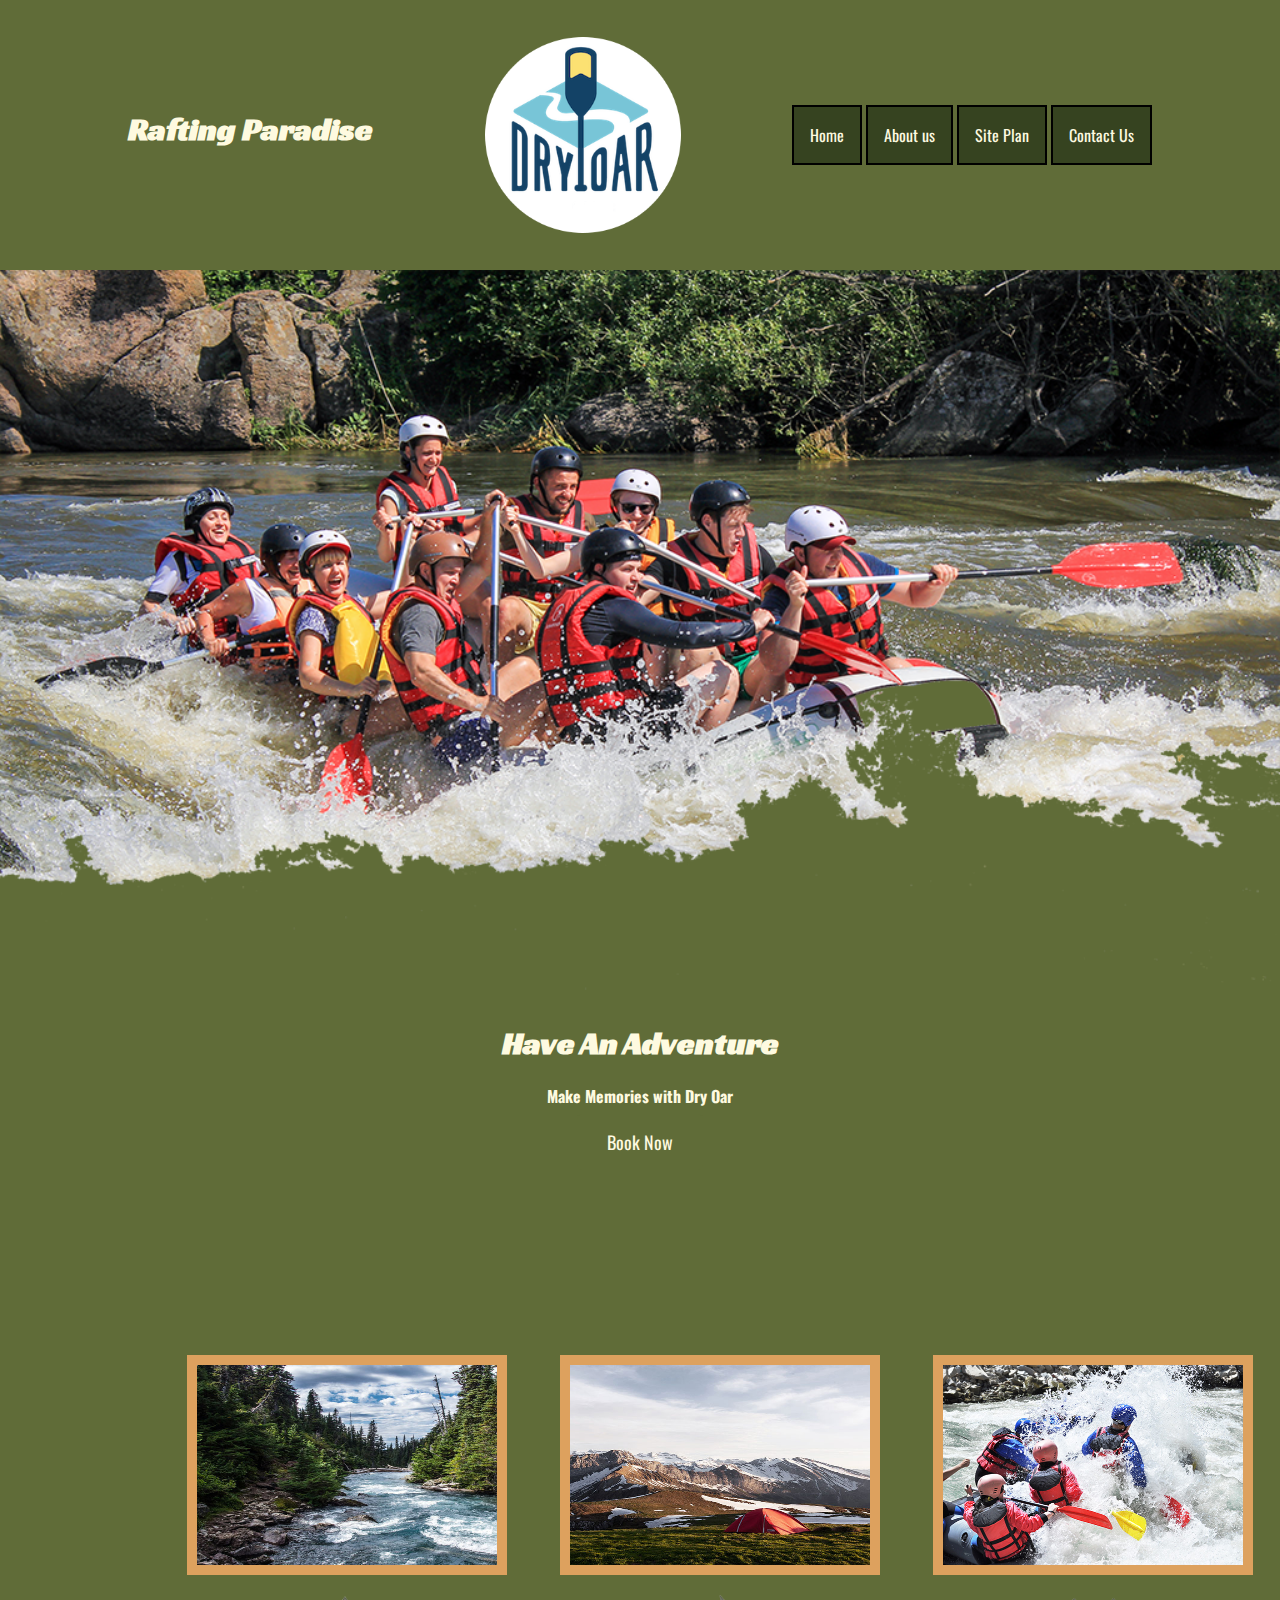
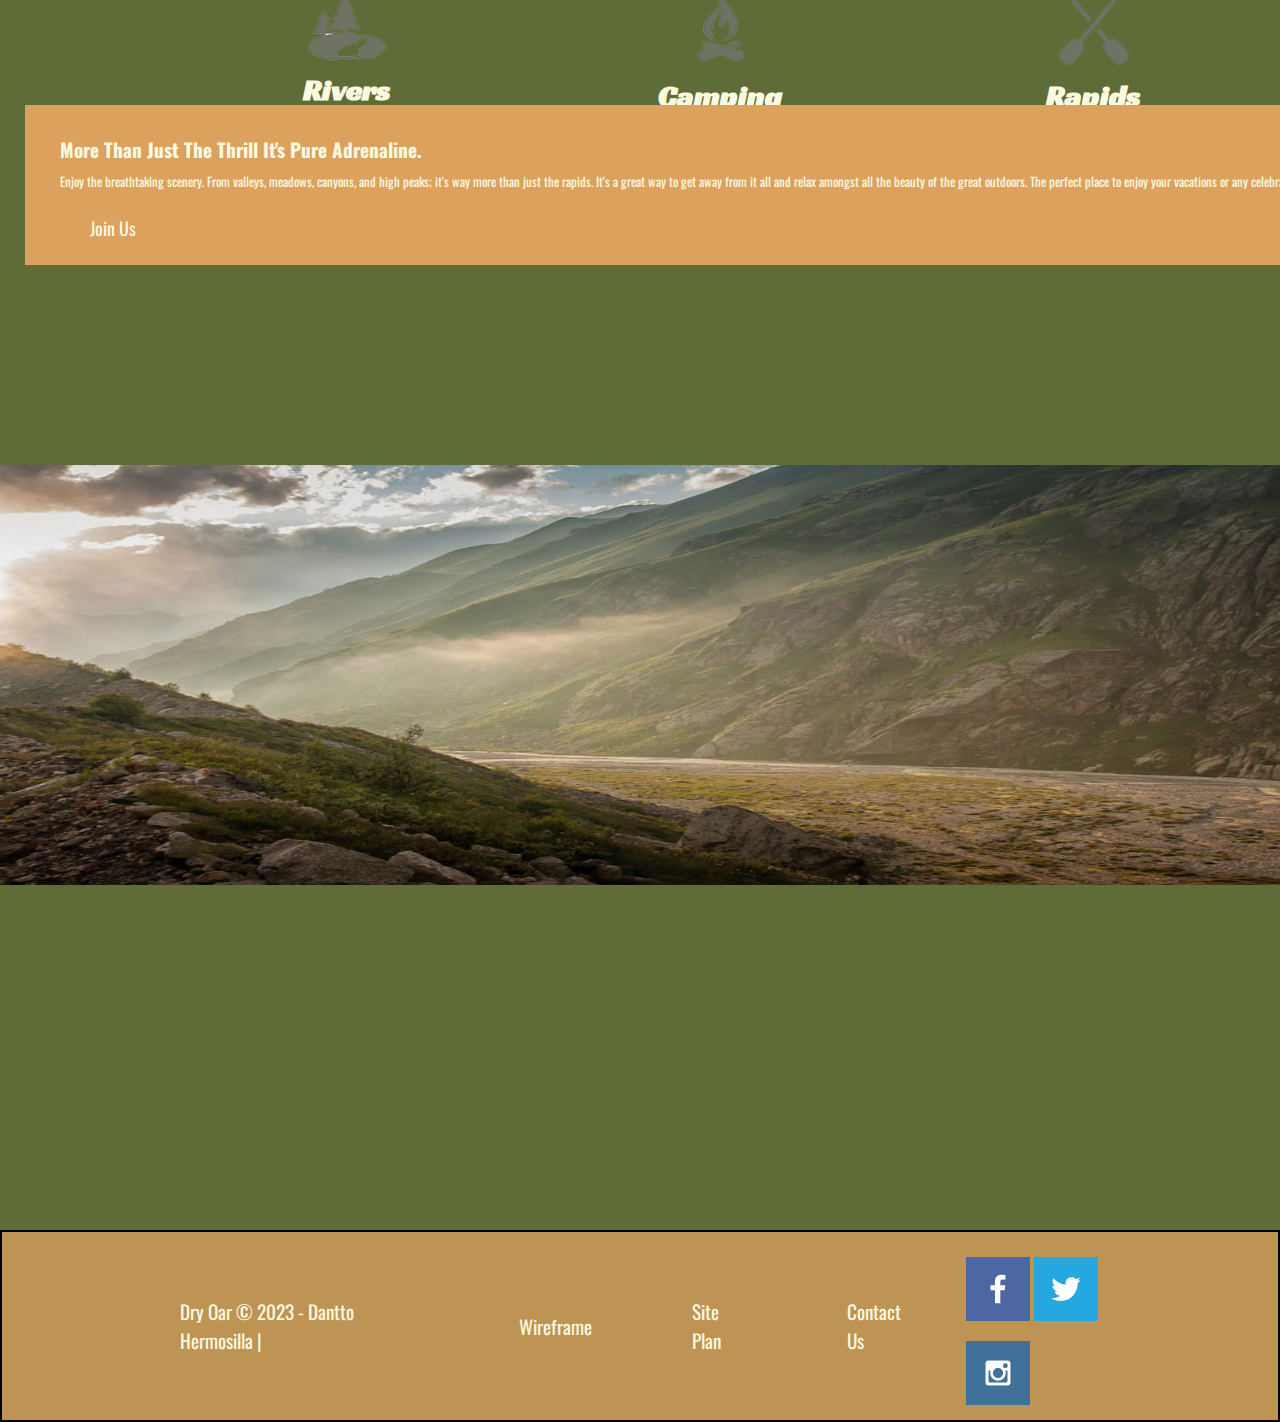
==== commit e10bf108: "ok" ====
--- a/wwr/index.html
+++ b/wwr/index.html
@@ -41,34 +41,44 @@
         </section>
 </div>
 <main class="home-grid">
+  <div class="content1">
     <section class="rivers-card">
-        <img class="card-img" src="images/rivers.jpg" alt="oars icon">
+        <img class="card-img" src="images/rivers.jpg" alt="oars icon" width="320" height="220">
         <img class="icon" src="images/river_icon.png" alt="river icon">
         <h2>Rivers</h2>
     </section>
     <section class="camping-card">
-        <img class ="card-img" src="images/camping.jpg" alt="tent in mountains">
+        <img class ="card-img" src="images/camping.jpg" alt="tent in mountains" width="320" height="220">
         <img class ="icon" src="images/fireicon.png" alt="fire icon">
         <h2>Camping</h2>
     </section>
     <section class="rapids-card">
-        <img class="card-img" src="images/rafting.jpg" alt="rafting boat">
+        <img class="card-img" src="images/rafting.jpg" alt="rafting boat" width="320" height="220">
         <img class="icon" src="images/oars.png" alt="oars icon">
         <h2>Rapids</h2>
     </section>
-    <div id="background"></div>
-<img class="mountains" src="images/mountains.jpg" alt="Misty mountains">
-<section class="msg">
-    <h2>More Than Just The Thrill It's Pure Adrenaline.</h2>
-    <p>Enjoy the breathtaking scenery. From valleys, meadows, canyons, and high peaks; it's way more than just the rapids. It's a great way to get away from it all and relax amongst all the beauty of the great outdoors. The perfect place to enjoy your vacations or any celebration. </p>
-    <a class='join' href="rivers.html">Join Us</a>
-</section>
+  </div>
+    
+    
+    <div id="background">
+        
+        <div class="msg">
+            <h2>More Than Just The Thrill It's Pure Adrenaline.</h2>
+            <p>Enjoy the breathtaking scenery. From valleys, meadows, canyons, and high peaks; it's way more than just the rapids. It's a great way to get away from it all and relax amongst all the beauty of the great outdoors. The perfect place to enjoy your vacations or any celebration. </p>
+            <a class='join' href="rivers.html">Join Us</a>
+        </div>
+        <img class="mountains" src="images/mountains.jpg" alt="Misty mountains" width="100%" height="420">
+        
+        
+    </div>
+
 
 </main> 
 <footer>
-    <p>Dry Oar &copy; 2023 - Dantto Hermosilla</p>
+    <p>Dry Oar &copy; 2023 - Dantto Hermosilla | <p><a  href="images/home-wireframe.PNG">Wireframe</a></p>
     <p><a href="site-plan-rafting.html">Site Plan</a></p>
-    <p><a href="contactus.html">Contact Us</a></p>
+    <p><a href="contact.html">Contact Us</a></p>
+    
     <div class="social">
         <a href="https://facebook.com" target="_blank">
             <img src="images/facebook.png" alt="fb icon">
--- a/wwr/styles/style.css
+++ b/wwr/styles/style.css
@@ -28,6 +28,8 @@
 }
 #background{
     height: 725px;
+    
+
 }
 body{
     background-color: #606c38 ;
@@ -80,18 +82,25 @@
     color: #fefae0;
     font-family: 'Racing Sans One';
     margin: 200px 0;
+    max-height: 150px;
+    font-size: 20px;
+    
 }
 .camping-card{
     text-align: center;
     color: #fefae0;
     font-family: 'Racing Sans One';
     margin: 200px 0;
+    max-height: 150px;
+    font-size: 20px;
 }
 .rapids-card{
     text-align: center;
     color: #fefae0;
     font-family: 'Racing Sans One';
     margin: 200px 0;
+    max-height: 150px;
+    font-size: 20px;
 }
 h4{
     text-align: center;
@@ -99,6 +108,10 @@
 }
 #background{
     background-color: #606c38 ;
+}
+.background img{
+    max-height: 150px;
+    font-size: 20px;
 }
 #rivers-card h2 {
     color: #fefae0;
@@ -110,15 +123,27 @@
     font-size: .8em;
     line-height: 1.5em;
     padding: 35px;
+    position: relative;
+    height: 90px;
+    margin-left: 25px;
+    width: 100%;
+   
 }
 footer{
-    background-color: #dda15e;
-    color: #fefae0;
-    margin-top: 200px;
-    padding: 25px 50px;
-    
-}
-
+        padding: 20px 20px;
+        background-color: rgba(221, 161, 94, 0.75);
+        border: 2px solid black;
+        margin: auto;
+        margin-top: 400px;
+        display: flex;
+        justify-content: space-between;
+        align-items: center;
+        padding: 10px 10%;
+}
+footer p {
+    color: #fefae0;
+    text-decoration: none;
+}
 .join:hover{
     background-color: #606c38;
     transition:  all 0.3s ease 0s;
@@ -201,4 +226,12 @@
         background: rgba(40, 54, 24, 0.75);
         padding: 1rem;
         border: 2px solid black;
+}
+.home-grid{
+    display: flex;
+    flex-wrap: wrap;
+}
+.content1{
+display: flex;
+margin-left: 10em;
 }